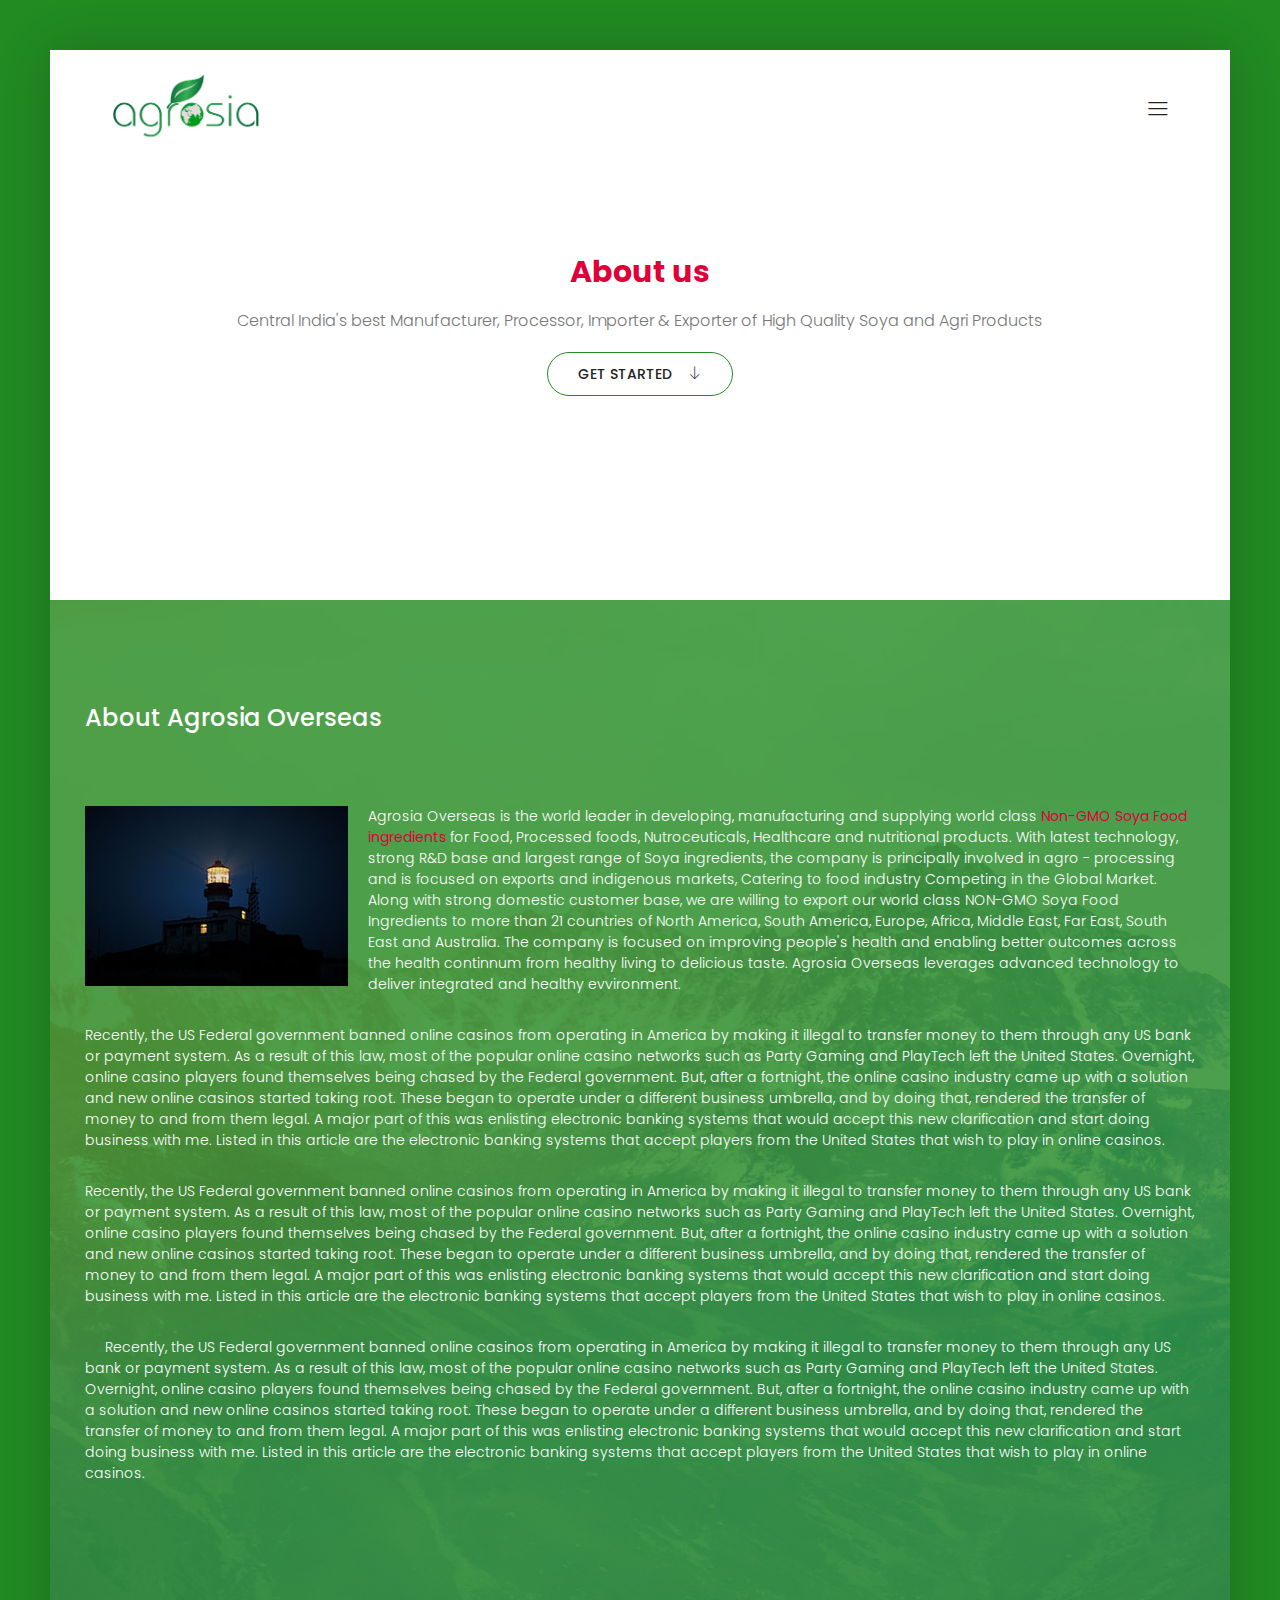
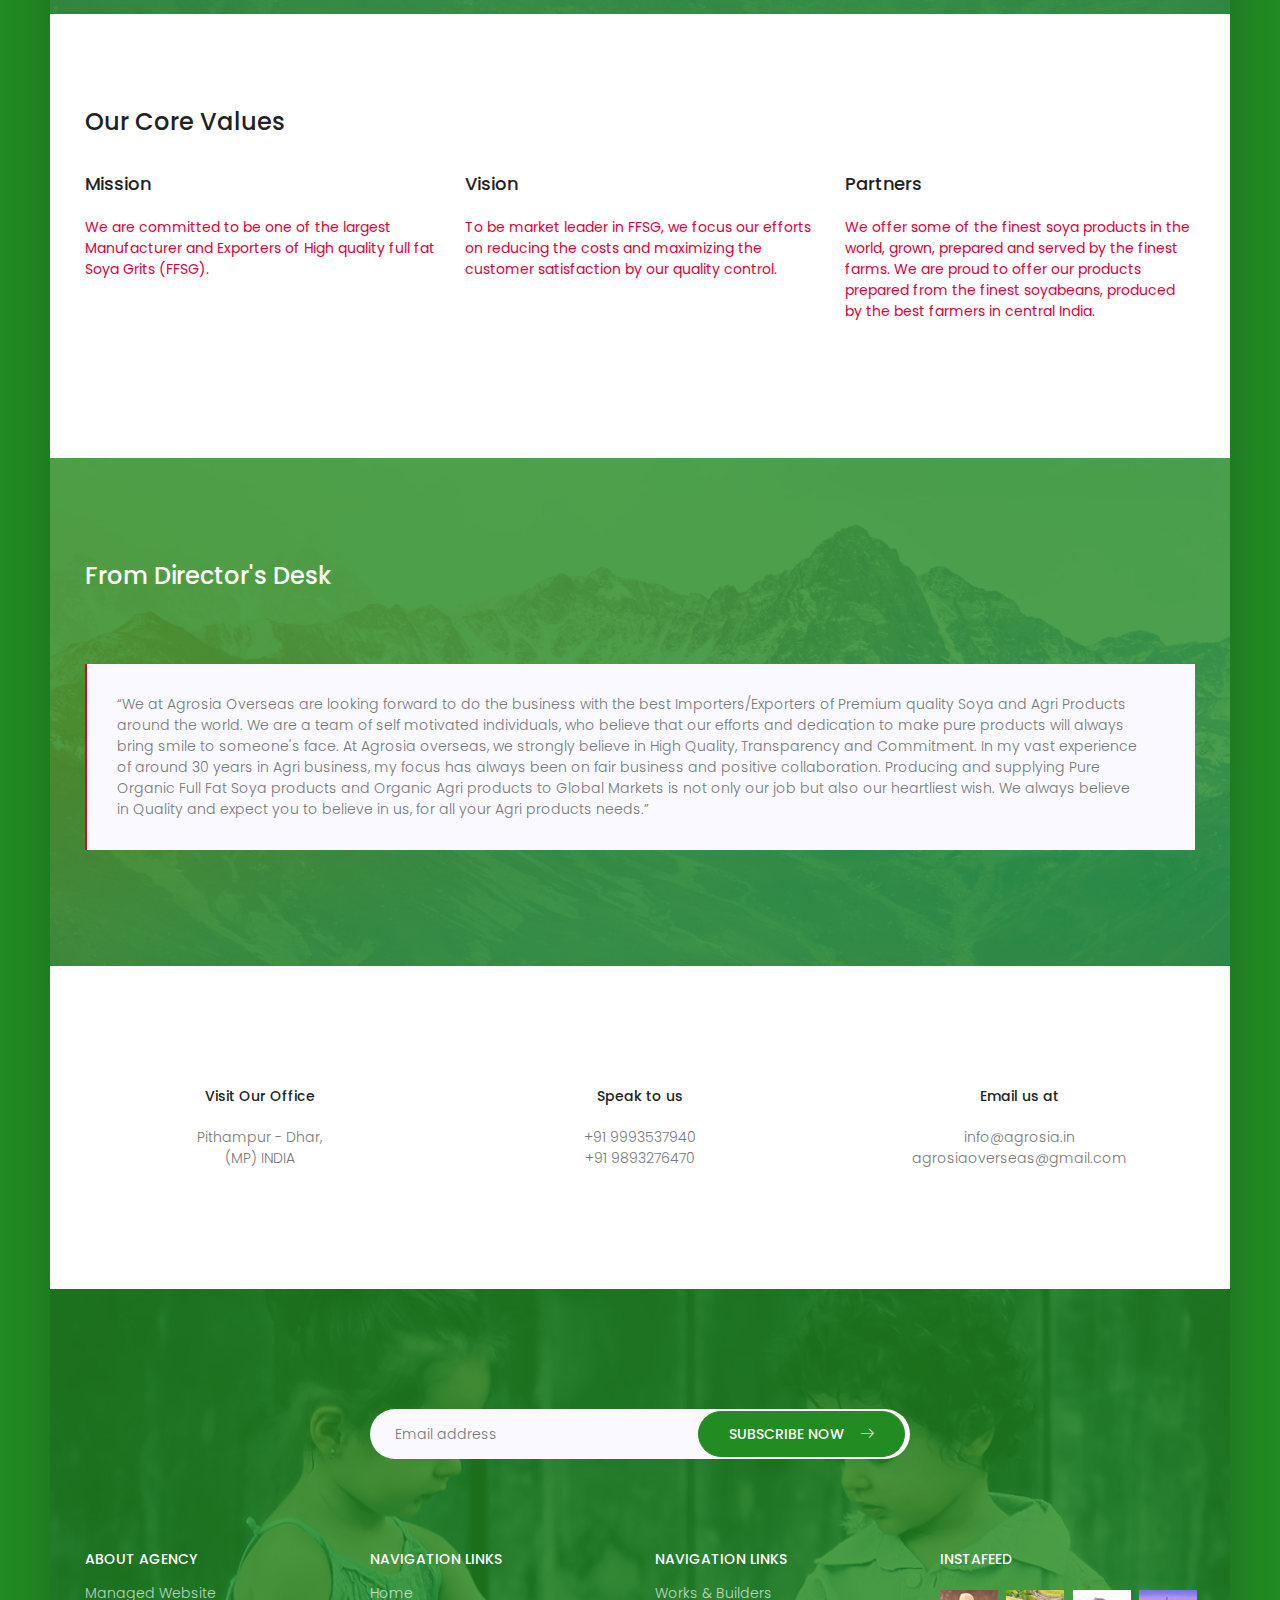
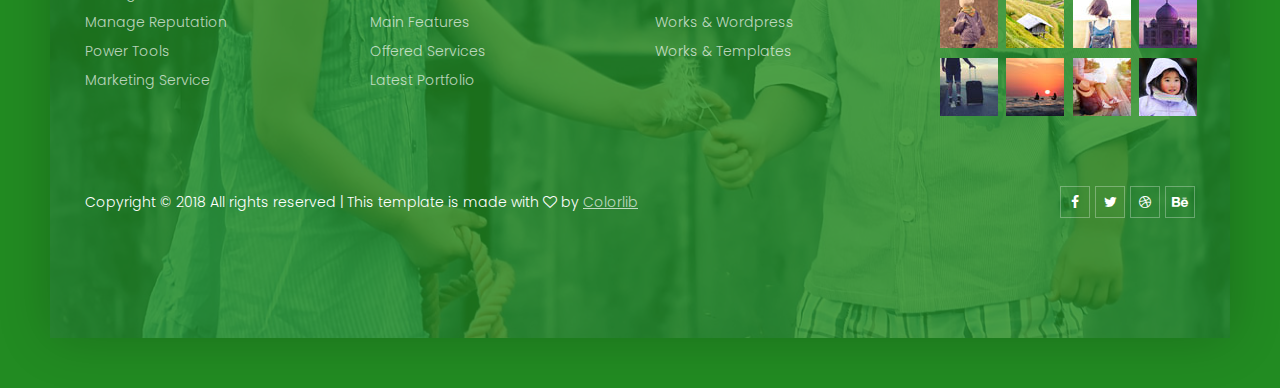
==== about.html @ 0eeaf1f5 "initial change" ====
<!DOCTYPE html>
<html>
<head>
	<!-- Mobile Specific Meta -->
	<meta name="viewport" content="width=device-width, initial-scale=1, shrink-to-fit=no">
	<!-- Favicon-->
	<link rel="shortcut icon" href="img/fav.png">
	<!-- Author Meta -->
	<meta name="author" content="CodePixar">
	<!-- Meta Description -->
	<meta name="description" content="">
	<!-- Meta Keyword -->
	<meta name="keywords" content="">
	<!-- meta character set -->
	<meta charset="UTF-8">
	<!-- Site Title -->
	<title>Agrosia Overseas - Organic Soya Products</title>

	<link href="https://fonts.googleapis.com/css?family=Poppins:100,300,500" rel="stylesheet">
		<!--
		CSS
		============================================= -->
		<link rel="stylesheet" href="css/linearicons.css">
		<link rel="stylesheet" href="css/owl.carousel.css">
		<link rel="stylesheet" href="css/font-awesome.min.css">
		<link rel="stylesheet" href="css/nice-select.css">
		<link rel="stylesheet" href="css/magnific-popup.css">
		<link rel="stylesheet" href="css/bootstrap.css">
		<link rel="stylesheet" href="css/main.css">
	</head>
	<body class="dup-body">
		<div class="dup-body-wrap">
			<!-- Start Header Area -->
			<header class="default-header">
				<div class="header-wrap">
					<div class="header-top d-flex justify-content-between align-items-center">
						<div class="logo">
							<a href="index.html"><img src="img/logo/agrosia.png" class="logo" alt=""></a>
						</div>
						<div class="main-menubar d-flex align-items-center">
							<nav class="hide">
								<a href="index.html">Home</a>
                                <a href="#">About us</a>
                                <a href="products.html">Our Products</a>
                                <a href="certifications.html">Certifications</a>
								<a href="generic.html">Generic</a>
								<a href="elements.html">Elements</a>
							</nav>
							<div class="menu-bar"><span class="lnr lnr-menu"></span></div>
						</div>
					</div>
				</div>
			</header>
		<!-- End Header Area -->
		<!-- Start Banner Area -->
		<section class="generic-banner relative">
			<div class="container">
				<div class="row height align-items-center justify-content-center">
					<div class="col-lg-10">
						<div class="banner-content text-center">
							<h2><b>About us</b></h2>
							<p>Central India's best Manufacturer, Processor, Importer & Exporter of High Quality Soya and Agri Products </p>
                            <br>
						</div>
                        <div class="banner-content text-center">
                            <a href="#desc" class="primary-btn">Get Started<span class="lnr lnr-arrow-down"></span></a>
                        </div>
                    </div>
				</div>
			</div>
		</section>
		<!-- End Banner Area -->
		
		<!-- About Generic Start -->
		<section class="about-generic-area" id='desc'>
			<div class="overlay overlay-bg"></div>
			<div class="container border-top-generic">
				<h3 class="about-title mb-70 text-white">About Agrosia Overseas</h3>
				<div class="row">
					<div class="col-md-12">
						<div class="img-text">
							<img src="img/a.jpg" alt="" class="img-fluid float-left mr-20 mb-20">
							<p class="text-white">Agrosia Overseas is the world leader in developing, manufacturing and supplying world class <b>Non-GMO Soya Food ingredients</b> for Food, Processed foods, Nutroceuticals, Healthcare and nutritional products. With latest technology, strong R&D base and largest range of Soya ingredients, the company is principally involved in agro - processing and is focused on exports and indigenous markets, Catering to food industry Competing in the Global Market. Along with strong domestic customer base, we are willing to export our world class NON-GMO Soya Food Ingredients to more than 21 countries of North America, South America, Europe, Africa, Middle East, Far East, South East and Australia. The company is focused on improving people's health and enabling better outcomes across the health continnum from healthy living to delicious taste. Agrosia Overseas leverages advanced technology to deliver integrated and healthy evvironment.</p>
						</div>
					</div>
					<div class="col-lg-12">
						<p class="text-white">Recently, the US Federal government banned online casinos from operating in America by making it illegal to transfer money to them through any US bank or payment system. As a result of this law, most of the popular online casino networks such as Party Gaming and PlayTech left the United States. Overnight, online casino players found themselves being chased by the Federal government. But, after a fortnight, the online casino industry came up with a solution and new online casinos started taking root. These began to operate under a different business umbrella, and by doing that, rendered the transfer of money to and from them legal. A major part of this was enlisting electronic banking systems that would accept this new clarification and start doing business with me. Listed in this article are the electronic banking systems that accept players from the United States that wish to play in online casinos.</p>
					</div>
					<div class="col-lg-12">
						<p class="text-white">Recently, the US Federal government banned online casinos from operating in America by making it illegal to transfer money to them through any US bank or payment system. As a result of this law, most of the popular online casino networks such as Party Gaming and PlayTech left the United States. Overnight, online casino players found themselves being chased by the Federal government. But, after a fortnight, the online casino industry came up with a solution and new online casinos started taking root. These began to operate under a different business umbrella, and by doing that, rendered the transfer of money to and from them legal. A major part of this was enlisting electronic banking systems that would accept this new clarification and start doing business with me. Listed in this article are the electronic banking systems that accept players from the United States that wish to play in online casinos.</p>
					</div>
					<div class="col-md-12">
						<div class="img-text">
							<img src="img/a2.jpg" alt="" class="img-fluid float-left mr-20 mb-20">
							<p class="text-white">Recently, the US Federal government banned online casinos from operating in America by making it illegal to transfer money to them through any US bank or payment system. As a result of this law, most of the popular online casino networks such as Party Gaming and PlayTech left the United States. Overnight, online casino players found themselves being chased by the Federal government. But, after a fortnight, the online casino industry came up with a solution and new online casinos started taking root. These began to operate under a different business umbrella, and by doing that, rendered the transfer of money to and from them legal. A major part of this was enlisting electronic banking systems that would accept this new clarification and start doing business with me. Listed in this article are the electronic banking systems that accept players from the United States that wish to play in online casinos.</p>
						</div>
					</div>
				</div>
			</div>
		</section>
		<!-- End Generic Start -->
        
        <!-- Start Contact Area -->
		<section class="contact-area">
			<div class="container">
                <h3 class="mb-30">Our Core Values</h3>
				<div class="row">
					<div class="col-lg-4 col-md-6">
						<div class="single-defination">
                            <h4 class="mb-20">Mission</h4>
                            <p><b>We are committed to be one of the largest Manufacturer and Exporters of High quality full fat Soya Grits (FFSG).</b></p>
                        </div>
					</div>
					<div class="col-lg-4 col-md-6">
						<div class="single-defination">
                            <h4 class="mb-20">Vision</h4>
                            <p><b>To be market leader in FFSG, we focus our efforts on reducing the costs and maximizing the customer satisfaction by our quality control.</b></p>
                        </div>
					</div>
					<div class="col-lg-4 col-md-6">
						<div class="single-defination">
                            <h4 class="mb-20">Partners</h4>
                            <p><b>We offer some of the finest soya products in the world, grown, prepared and served by the finest farms. We are proud to offer our products prepared from the finest soyabeans, produced by the best farmers in central India.</b></p>
                        </div>
					</div>
				</div>
			</div>
		</section>
		<!-- End values Area -->
            
        <!-- About quote Start -->
		<section class="about-generic-area" id='desc'>
			<div class="overlay overlay-bg"></div>
			<div class="container border-top-generic">
				<h3 class="about-title mb-70 text-white">From Director's Desk</h3>
				<div class="row">
					<div class="col-md-12">
						<blockquote class="generic-blockquote">
                            “We at Agrosia Overseas are looking forward to do the business with the best Importers/Exporters of Premium quality Soya and Agri Products around the world. We are a team of self motivated individuals, who believe that our efforts and dedication to make pure products will always bring smile to someone's face.
                            At Agrosia overseas, we strongly believe in High Quality, Transparency and Commitment. In my vast experience of around 30 years in Agri business, my focus has always been on fair business and positive collaboration. Producing and supplying Pure Organic Full Fat Soya products and Organic Agri products to Global Markets is not only our job but also our heartliest wish. We always believe in Quality and expect you to believe in us, for all your Agri products needs.”
                        </blockquote>
					</div>
				</div>
			</div>
		</section>
		<!-- End quote Start -->
            
		<!-- Start Contact Area -->
		<section class="contact-area">
			<div class="container">
				<div class="row">
					<div class="col-lg-4 col-md-6">
						<div class="single-address text-center">
							<h6>Visit Our Office</h6>
							<p>Pithampur - Dhar,<br>(MP) INDIA</p>
						</div>
					</div>
					<div class="col-lg-4 col-md-6">
						<div class="single-address text-center">
							<h6>Speak to us</h6>
							<p><a href="tel:+91 9993537940">+91 9993537940</a> <br><a href="tel:+91 9893276470">+91 9893276470</a></p>
						</div>
					</div>
					<div class="col-lg-4 col-md-6">
						<div class="single-address text-center">
							<h6>Email us at</h6>
							<p><a href="mailto:info@agrosia.in">info@agrosia.in</a> <br>
								<a href="mailto:agrosiaoverseas@gmail.com">agrosiaoverseas@gmail.com</a> <br>
						</div>
					</div>
				</div>
			</div>
		</section>
		<!-- End Contact Area -->

		<!-- Start Subscription Area -->

		<!-- End Subscription Area -->

		<!-- Strat Footer Area -->
		<footer class="section-gap footer-widget-area">
			<div class="overlay overlay-bg"></div>
			<div class="container">
				<div class="subscription-area">
					<div class="row justify-content-center">
						<div class="col-lg-6">
							<div id="mc_embed_signup">
								<form target="_blank" novalidate action="https://spondonit.us12.list-manage.com/subscribe/post?u=1462626880ade1ac87bd9c93a&id=92a4423d01" method="get" class="subscription relative">
									<input type="email" name="EMAIL" placeholder="Email address" onfocus="this.placeholder = ''" onblur="this.placeholder = 'Email address'" required>
									<div style="position: absolute; left: -5000px;">
										<input type="text" name="b_36c4fd991d266f23781ded980_aefe40901a" tabindex="-1" value="">
									</div>
									<button class="primary-btn">Subscribe now<span class="lnr lnr-arrow-right"></span></button>
									<div class="info"></div>
								</form>
							</div>
						</div>
					</div>
				</div>
				<div class="row">
					<div class="col-lg-3 col-sm-6">
						<div class="single-footer-widget">
							<h6 class="text-white text-uppercase mb-20">About Agency</h6>
							<ul class="footer-nav">
								<li><a href="#">Managed Website</a></li>
								<li><a href="#">Manage Reputation</a></li>
								<li><a href="#">Power Tools</a></li>
								<li><a href="#">Marketing Service</a></li>
							</ul>
						</div>
					</div>
					<div class="col-lg-3 col-sm-6">
						<div class="single-footer-widget">
							<h6 class="text-white text-uppercase mb-20">Navigation Links</h6>
							<ul class="footer-nav">
								<li><a href="#">Home</a></li>
								<li><a href="#">Main Features</a></li>
								<li><a href="#">Offered Services</a></li>
								<li><a href="#">Latest Portfolio</a></li>
							</ul>
						</div>
					</div>
					<div class="col-lg-3 col-sm-6">
						<div class="single-footer-widget">
							<h6 class="text-white text-uppercase mb-20">Navigation Links</h6>
							<ul class="footer-nav">
								<li><a href="#">Works & Builders</a></li>
								<li><a href="#">Works & Wordpress</a></li>
								<li><a href="#">Works & Templates</a></li>
							</ul>
						</div>
					</div>

					<div class="col-lg-3 col-sm-6">
						<div class="single-footer-widget">
							<h6 class="text-white text-uppercase mb-20">Instafeed</h6>
							<ul class="instafeed d-flex flex-wrap">
								<li><img src="img/i1.jpg" alt=""></li>
								<li><img src="img/i2.jpg" alt=""></li>
								<li><img src="img/i3.jpg" alt=""></li>
								<li><img src="img/i4.jpg" alt=""></li>
								<li><img src="img/i5.jpg" alt=""></li>
								<li><img src="img/i6.jpg" alt=""></li>
								<li><img src="img/i7.jpg" alt=""></li>
								<li><img src="img/i8.jpg" alt=""></li>
							</ul>
						</div>
					</div>
				</div>
				<div class="footer-bottom d-flex justify-content-between align-items-center flex-wrap">
					<p class="footer-text m-0">Copyright &copy; 2018 All rights reserved   |   This template is made with <i class="fa fa-heart-o" aria-hidden="true"></i> by <a href="https://colorlib.com/">Colorlib</a></p>
					<div class="footer-social d-flex align-items-center">
						<a href="#"><i class="fa fa-facebook"></i></a>
						<a href="#"><i class="fa fa-twitter"></i></a>
						<a href="#"><i class="fa fa-dribbble"></i></a>
						<a href="#"><i class="fa fa-behance"></i></a>
					</div>
				</div>
			</div>
		</footer>
		<!-- End Footer Area -->
		</div>

		<script src="js/vendor/jquery-2.2.4.min.js"></script>
		<script src="https://cdnjs.cloudflare.com/ajax/libs/popper.js/1.11.0/umd/popper.min.js" integrity="sha384-b/U6ypiBEHpOf/4+1nzFpr53nxSS+GLCkfwBdFNTxtclqqenISfwAzpKaMNFNmj4" crossorigin="anonymous"></script>
		<script src="js/vendor/bootstrap.min.js"></script>
		<script src="js/jquery.ajaxchimp.min.js"></script>
		<script src="js/owl.carousel.min.js"></script>
		<script src="js/jquery.nice-select.min.js"></script>
		<script src="js/jquery.magnific-popup.min.js"></script>
		<script src="js/main.js"></script>
	</body>
</html>
---- css/linearicons.css ----
@font-face {
	font-family: 'Linearicons-Free';
	src:url('../fonts/Linearicons-Free.eot?w118d');
	src:url('../fonts/Linearicons-Free.eot?#iefixw118d') format('embedded-opentype'),
		url('../fonts/Linearicons-Free.woff2?w118d') format('woff2'),
		url('../fonts/Linearicons-Free.woff?w118d') format('woff'),
		url('../fonts/Linearicons-Free.ttf?w118d') format('truetype'),
		url('../fonts/Linearicons-Free.svg?w118d#Linearicons-Free') format('svg');
	font-weight: normal;
	font-style: normal;
}

.lnr {
	font-family: 'Linearicons-Free';
	speak: none;
	font-style: normal;
	font-weight: normal;
	font-variant: normal;
	text-transform: none;
	line-height: 1;

	/* Better Font Rendering =========== */
	-webkit-font-smoothing: antialiased;
	-moz-osx-font-smoothing: grayscale;
}

.lnr-home:before {
	content: "\e800";
}
.lnr-apartment:before {
	content: "\e801";
}
.lnr-pencil:before {
	content: "\e802";
}
.lnr-magic-wand:before {
	content: "\e803";
}
.lnr-drop:before {
	content: "\e804";
}
.lnr-lighter:before {
	content: "\e805";
}
.lnr-poop:before {
	content: "\e806";
}
.lnr-sun:before {
	content: "\e807";
}
.lnr-moon:before {
	content: "\e808";
}
.lnr-cloud:before {
	content: "\e809";
}
.lnr-cloud-upload:before {
	content: "\e80a";
}
.lnr-cloud-download:before {
	content: "\e80b";
}
.lnr-cloud-sync:before {
	content: "\e80c";
}
.lnr-cloud-check:before {
	content: "\e80d";
}
.lnr-database:before {
	content: "\e80e";
}
.lnr-lock:before {
	content: "\e80f";
}
.lnr-cog:before {
	content: "\e810";
}
.lnr-trash:before {
	content: "\e811";
}
.lnr-dice:before {
	content: "\e812";
}
.lnr-heart:before {
	content: "\e813";
}
.lnr-star:before {
	content: "\e814";
}
.lnr-star-half:before {
	content: "\e815";
}
.lnr-star-empty:before {
	content: "\e816";
}
.lnr-flag:before {
	content: "\e817";
}
.lnr-envelope:before {
	content: "\e818";
}
.lnr-paperclip:before {
	content: "\e819";
}
.lnr-inbox:before {
	content: "\e81a";
}
.lnr-eye:before {
	content: "\e81b";
}
.lnr-printer:before {
	content: "\e81c";
}
.lnr-file-empty:before {
	content: "\e81d";
}
.lnr-file-add:before {
	content: "\e81e";
}
.lnr-enter:before {
	content: "\e81f";
}
.lnr-exit:before {
	content: "\e820";
}
.lnr-graduation-hat:before {
	content: "\e821";
}
.lnr-license:before {
	content: "\e822";
}
.lnr-music-note:before {
	content: "\e823";
}
.lnr-film-play:before {
	content: "\e824";
}
.lnr-camera-video:before {
	content: "\e825";
}
.lnr-camera:before {
	content: "\e826";
}
.lnr-picture:before {
	content: "\e827";
}
.lnr-book:before {
	content: "\e828";
}
.lnr-bookmark:before {
	content: "\e829";
}
.lnr-user:before {
	content: "\e82a";
}
.lnr-users:before {
	content: "\e82b";
}
.lnr-shirt:before {
	content: "\e82c";
}
.lnr-store:before {
	content: "\e82d";
}
.lnr-cart:before {
	content: "\e82e";
}
.lnr-tag:before {
	content: "\e82f";
}
.lnr-phone-handset:before {
	content: "\e830";
}
.lnr-phone:before {
	content: "\e831";
}
.lnr-pushpin:before {
	content: "\e832";
}
.lnr-map-marker:before {
	content: "\e833";
}
.lnr-map:before {
	content: "\e834";
}
.lnr-location:before {
	content: "\e835";
}
.lnr-calendar-full:before {
	content: "\e836";
}
.lnr-keyboard:before {
	content: "\e837";
}
.lnr-spell-check:before {
	content: "\e838";
}
.lnr-screen:before {
	content: "\e839";
}
.lnr-smartphone:before {
	content: "\e83a";
}
.lnr-tablet:before {
	content: "\e83b";
}
.lnr-laptop:before {
	content: "\e83c";
}
.lnr-laptop-phone:before {
	content: "\e83d";
}
.lnr-power-switch:before {
	content: "\e83e";
}
.lnr-bubble:before {
	content: "\e83f";
}
.lnr-heart-pulse:before {
	content: "\e840";
}
.lnr-construction:before {
	content: "\e841";
}
.lnr-pie-chart:before {
	content: "\e842";
}
.lnr-chart-bars:before {
	content: "\e843";
}
.lnr-gift:before {
	content: "\e844";
}
.lnr-diamond:before {
	content: "\e845";
}
.lnr-linearicons:before {
	content: "\e846";
}
.lnr-dinner:before {
	content: "\e847";
}
.lnr-coffee-cup:before {
	content: "\e848";
}
.lnr-leaf:before {
	content: "\e849";
}
.lnr-paw:before {
	content: "\e84a";
}
.lnr-rocket:before {
	content: "\e84b";
}
.lnr-briefcase:before {
	content: "\e84c";
}
.lnr-bus:before {
	content: "\e84d";
}
.lnr-car:before {
	content: "\e84e";
}
.lnr-train:before {
	content: "\e84f";
}
.lnr-bicycle:before {
	content: "\e850";
}
.lnr-wheelchair:before {
	content: "\e851";
}
.lnr-select:before {
	content: "\e852";
}
.lnr-earth:before {
	content: "\e853";
}
.lnr-smile:before {
	content: "\e854";
}
.lnr-sad:before {
	content: "\e855";
}
.lnr-neutral:before {
	content: "\e856";
}
.lnr-mustache:before {
	content: "\e857";
}
.lnr-alarm:before {
	content: "\e858";
}
.lnr-bullhorn:before {
	content: "\e859";
}
.lnr-volume-high:before {
	content: "\e85a";
}
.lnr-volume-medium:before {
	content: "\e85b";
}
.lnr-volume-low:before {
	content: "\e85c";
}
.lnr-volume:before {
	content: "\e85d";
}
.lnr-mic:before {
	content: "\e85e";
}
.lnr-hourglass:before {
	content: "\e85f";
}
.lnr-undo:before {
	content: "\e860";
}
.lnr-redo:before {
	content: "\e861";
}
.lnr-sync:before {
	content: "\e862";
}
.lnr-history:before {
	content: "\e863";
}
.lnr-clock:before {
	content: "\e864";
}
.lnr-download:before {
	content: "\e865";
}
.lnr-upload:before {
	content: "\e866";
}
.lnr-enter-down:before {
	content: "\e867";
}
.lnr-exit-up:before {
	content: "\e868";
}
.lnr-bug:before {
	content: "\e869";
}
.lnr-code:before {
	content: "\e86a";
}
.lnr-link:before {
	content: "\e86b";
}
.lnr-unlink:before {
	content: "\e86c";
}
.lnr-thumbs-up:before {
	content: "\e86d";
}
.lnr-thumbs-down:before {
	content: "\e86e";
}
.lnr-magnifier:before {
	content: "\e86f";
}
.lnr-cross:before {
	content: "\e870";
}
.lnr-menu:before {
	content: "\e871";
}
.lnr-list:before {
	content: "\e872";
}
.lnr-chevron-up:before {
	content: "\e873";
}
.lnr-chevron-down:before {
	content: "\e874";
}
.lnr-chevron-left:before {
	content: "\e875";
}
.lnr-chevron-right:before {
	content: "\e876";
}
.lnr-arrow-up:before {
	content: "\e877";
}
.lnr-arrow-down:before {
	content: "\e878";
}
.lnr-arrow-left:before {
	content: "\e879";
}
.lnr-arrow-right:before {
	content: "\e87a";
}
.lnr-move:before {
	content: "\e87b";
}
.lnr-warning:before {
	content: "\e87c";
}
.lnr-question-circle:before {
	content: "\e87d";
}
.lnr-menu-circle:before {
	content: "\e87e";
}
.lnr-checkmark-circle:before {
	content: "\e87f";
}
.lnr-cross-circle:before {
	content: "\e880";
}
.lnr-plus-circle:before {
	content: "\e881";
}
.lnr-circle-minus:before {
	content: "\e882";
}
.lnr-arrow-up-circle:before {
	content: "\e883";
}
.lnr-arrow-down-circle:before {
	content: "\e884";
}
.lnr-arrow-left-circle:before {
	content: "\e885";
}
.lnr-arrow-right-circle:before {
	content: "\e886";
}
.lnr-chevron-up-circle:before {
	content: "\e887";
}
.lnr-chevron-down-circle:before {
	content: "\e888";
}
.lnr-chevron-left-circle:before {
	content: "\e889";
}
.lnr-chevron-right-circle:before {
	content: "\e88a";
}
.lnr-crop:before {
	content: "\e88b";
}
.lnr-frame-expand:before {
	content: "\e88c";
}
.lnr-frame-contract:before {
	content: "\e88d";
}
.lnr-layers:before {
	content: "\e88e";
}
.lnr-funnel:before {
	content: "\e88f";
}
.lnr-text-format:before {
	content: "\e890";
}
.lnr-text-format-remove:before {
	content: "\e891";
}
.lnr-text-size:before {
	content: "\e892";
}
.lnr-bold:before {
	content: "\e893";
}
.lnr-italic:before {
	content: "\e894";
}
.lnr-underline:before {
	content: "\e895";
}
.lnr-strikethrough:before {
	content: "\e896";
}
.lnr-highlight:before {
	content: "\e897";
}
.lnr-text-align-left:before {
	content: "\e898";
}
.lnr-text-align-center:before {
	content: "\e899";
}
.lnr-text-align-right:before {
	content: "\e89a";
}
.lnr-text-align-justify:before {
	content: "\e89b";
}
.lnr-line-spacing:before {
	content: "\e89c";
}
.lnr-indent-increase:before {
	content: "\e89d";
}
.lnr-indent-decrease:before {
	content: "\e89e";
}
.lnr-pilcrow:before {
	content: "\e89f";
}
.lnr-direction-ltr:before {
	content: "\e8a0";
}
.lnr-direction-rtl:before {
	content: "\e8a1";
}
.lnr-page-break:before {
	content: "\e8a2";
}
.lnr-sort-alpha-asc:before {
	content: "\e8a3";
}
.lnr-sort-amount-asc:before {
	content: "\e8a4";
}
.lnr-hand:before {
	content: "\e8a5";
}
.lnr-pointer-up:before {
	content: "\e8a6";
}
.lnr-pointer-right:before {
	content: "\e8a7";
}
.lnr-pointer-down:before {
	content: "\e8a8";
}
.lnr-pointer-left:before {
	content: "\e8a9";
}
---- css/nice-select.css ----
.nice-select {
  -webkit-tap-highlight-color: transparent;
  background-color: #fff;
  border-radius: 5px;
  border: solid 1px #e8e8e8;
  box-sizing: border-box;
  clear: both;
  cursor: pointer;
  display: block;
  float: left;
  font-family: inherit;
  font-size: 14px;
  font-weight: normal;
  height: 42px;
  line-height: 40px;
  outline: none;
  padding-left: 18px;
  padding-right: 30px;
  position: relative;
  text-align: left !important;
  -webkit-transition: all 0.2s ease-in-out;
  transition: all 0.2s ease-in-out;
  -webkit-user-select: none;
     -moz-user-select: none;
      -ms-user-select: none;
          user-select: none;
  white-space: nowrap;
  width: auto; }
  .nice-select:hover {
    border-color: #dbdbdb; }
  .nice-select:active, .nice-select.open, .nice-select:focus {
    border-color: #999; }
  .nice-select:after {
    border-bottom: 2px solid #999;
    border-right: 2px solid #999;
    content: '';
    display: block;
    height: 5px;
    margin-top: -4px;
    pointer-events: none;
    position: absolute;
    right: 12px;
    top: 50%;
    -webkit-transform-origin: 66% 66%;
        -ms-transform-origin: 66% 66%;
            transform-origin: 66% 66%;
    -webkit-transform: rotate(45deg);
        -ms-transform: rotate(45deg);
            transform: rotate(45deg);
    -webkit-transition: all 0.15s ease-in-out;
    transition: all 0.15s ease-in-out;
    width: 5px; }
  .nice-select.open:after {
    -webkit-transform: rotate(-135deg);
        -ms-transform: rotate(-135deg);
            transform: rotate(-135deg); }
  .nice-select.open .list {
    opacity: 1;
    pointer-events: auto;
    -webkit-transform: scale(1) translateY(0);
        -ms-transform: scale(1) translateY(0);
            transform: scale(1) translateY(0); }
  .nice-select.disabled {
    border-color: #ededed;
    color: #999;
    pointer-events: none; }
    .nice-select.disabled:after {
      border-color: #cccccc; }
  .nice-select.wide {
    width: 100%; }
    .nice-select.wide .list {
      left: 0 !important;
      right: 0 !important; }
  .nice-select.right {
    float: right; }
    .nice-select.right .list {
      left: auto;
      right: 0; }
  .nice-select.small {
    font-size: 12px;
    height: 36px;
    line-height: 34px; }
    .nice-select.small:after {
      height: 4px;
      width: 4px; }
    .nice-select.small .option {
      line-height: 34px;
      min-height: 34px; }
  .nice-select .list {
    background-color: #fff;
    border-radius: 5px;
    box-shadow: 0 0 0 1px rgba(68, 68, 68, 0.11);
    box-sizing: border-box;
    margin-top: 4px;
    opacity: 0;
    overflow: hidden;
    padding: 0;
    pointer-events: none;
    position: absolute;
    top: 100%;
    left: 0;
    -webkit-transform-origin: 50% 0;
        -ms-transform-origin: 50% 0;
            transform-origin: 50% 0;
    -webkit-transform: scale(0.75) translateY(-21px);
        -ms-transform: scale(0.75) translateY(-21px);
            transform: scale(0.75) translateY(-21px);
    -webkit-transition: all 0.2s cubic-bezier(0.5, 0, 0, 1.25), opacity 0.15s ease-out;
    transition: all 0.2s cubic-bezier(0.5, 0, 0, 1.25), opacity 0.15s ease-out;
    z-index: 9; }
    .nice-select .list:hover .option:not(:hover) {
      background-color: transparent !important; }
  .nice-select .option {
    cursor: pointer;
    font-weight: 400;
    line-height: 40px;
    list-style: none;
    min-height: 40px;
    outline: none;
    padding-left: 18px;
    padding-right: 29px;
    text-align: left;
    -webkit-transition: all 0.2s;
    transition: all 0.2s; }
    .nice-select .option:hover, .nice-select .option.focus, .nice-select .option.selected.focus {
      background-color: #f6f6f6; }
    .nice-select .option.selected {
      font-weight: bold; }
    .nice-select .option.disabled {
      background-color: transparent;
      color: #999;
      cursor: default; }

.no-csspointerevents .nice-select .list {
  display: none; }

.no-csspointerevents .nice-select.open .list {
  display: block; }
---- css/main.css ----
/*--------------------------- Color variations ----------------------*/


/* Medium Layout: 1280px */


/* Tablet Layout: 768px */


/* Mobile Layout: 320px */


/* Wide Mobile Layout: 480px */


/* =================================== */


/*  Basic Style 
/* =================================== */

::-moz-selection {
    /* Code for Firefox */
    background-color: forestgreen;
    color: #fff;
}

::selection {
    background-color: forestgreen;
    color: #fff;
}

::-webkit-input-placeholder {
    /* WebKit, Blink, Edge */
    color: #777777;
    font-weight: 300;
}

:-moz-placeholder {
    /* Mozilla Firefox 4 to 18 */
    color: #777777;
    opacity: 1;
    font-weight: 300;
}

::-moz-placeholder {
    /* Mozilla Firefox 19+ */
    color: #777777;
    opacity: 1;
    font-weight: 300;
}

:-ms-input-placeholder {
    /* Internet Explorer 10-11 */
    color: #777777;
    font-weight: 300;
}

::-ms-input-placeholder {
    /* Microsoft Edge */
    color: #777777;
    font-weight: 300;
}

html {
    scroll-behavior: smooth;
}

body {
    color: #777777;
    font-family: "Poppins", sans-serif;
    font-size: 14px;
    font-weight: 300;
    line-height: 1.5em;
    position: relative;
}

ol,
ul {
    margin: 0;
    padding: 0;
    list-style: none;
}

select {
    display: block;
}

figure {
    margin: 0;
}

a {
    -webkit-transition: all 0.3s ease 0s;
    -moz-transition: all 0.3s ease 0s;
    -o-transition: all 0.3s ease 0s;
    transition: all 0.3s ease 0s;
}

iframe {
    border: 0;
}

a,
a:focus,
a:hover {
    text-decoration: none;
    outline: 0;
    color: #777777;
}

.btn.active.focus,
.btn.active:focus,
.btn.focus,
.btn.focus:active,
.btn:active:focus,
.btn:focus {
    text-decoration: none;
    outline: 0;
}

.card-panel {
    margin: 0;
    padding: 60px;
}


/**
 *  Typography
 *
 **/

.btn i,
.btn-large i,
.btn-floating i,
.btn-large i,
.btn-flat i {
    font-size: 1em;
    line-height: inherit;
}

.gray-bg {
    background: #f9f9ff;
}

h1,
h2,
h3,
h4,
h5,
h6 {
    font-family: "Poppins", sans-serif;
    color: #222222;
    line-height: 1.5em;
    margin-bottom: 0;
    margin-top: 0;
    font-weight: 500;
}

.h1,
.h2,
.h3,
.h4,
.h5,
.h6 {
    margin-bottom: 0;
    margin-top: 0;
    font-family: "Poppins", sans-serif;
    font-weight: 600;
    color: #222222;
}

h1,
.h1 {
    font-size: 36px;
}

h2,
.h2 {
    font-size: 30px;
}

h3,
.h3 {
    font-size: 24px;
}

h4,
.h4 {
    font-size: 18px;
}

h5,
.h5 {
    font-size: 16px;
}

h6,
.h6 {
    font-size: 14px;
    color: #222222;
}

td,
th {
    border-radius: 0px;
}


/**
 * For modern browsers
 * 1. The space content is one way to avoid an Opera bug when the
 *    contenteditable attribute is included anywhere else in the document.
 *    Otherwise it causes space to appear at the top and bottom of elements
 *    that are clearfixed.
 * 2. The use of `table` rather than `block` is only necessary if using
 *    `:before` to contain the top-margins of child elements.
 */

.clear::before,
.clear::after {
    content: " ";
    display: table;
}

.clear::after {
    clear: both;
}

.fz-11 {
    font-size: 11px;
}

.fz-12 {
    font-size: 12px;
}

.fz-13 {
    font-size: 13px;
}

.fz-14 {
    font-size: 14px;
}

.fz-15 {
    font-size: 15px;
}

.fz-16 {
    font-size: 16px;
}

.fz-18 {
    font-size: 18px;
}

.fz-30 {
    font-size: 30px;
}

.fz-48 {
    font-size: 48px !important;
}

.fw100 {
    font-weight: 100;
}

.fw300 {
    font-weight: 300;
}

.fw400 {
    font-weight: 400 !important;
}

.fw500 {
    font-weight: 500;
}

.f700 {
    font-weight: 700;
}

.fsi {
    font-style: italic;
}

.mt-10 {
    margin-top: 10px;
}

.mt-15 {
    margin-top: 15px;
}

.mt-20 {
    margin-top: 20px;
}

.mt-25 {
    margin-top: 25px;
}

.mt-30 {
    margin-top: 30px;
}

.mt-35 {
    margin-top: 35px;
}

.mt-40 {
    margin-top: 40px;
}

.mt-50 {
    margin-top: 50px;
}

.mt-60 {
    margin-top: 60px;
}

.mt-70 {
    margin-top: 70px;
}

.mt-80 {
    margin-top: 80px;
}

.mt-100 {
    margin-top: 100px;
}

.mt-120 {
    margin-top: 120px;
}

.mt-150 {
    margin-top: 150px;
}

.ml-0 {
    margin-left: 0 !important;
}

.ml-5 {
    margin-left: 5px !important;
}

.ml-10 {
    margin-left: 10px;
}

.ml-15 {
    margin-left: 15px;
}

.ml-20 {
    margin-left: 20px;
}

.ml-30 {
    margin-left: 30px;
}

.ml-50 {
    margin-left: 50px;
}

.mr-0 {
    margin-right: 0 !important;
}

.mr-5 {
    margin-right: 5px !important;
}

.mr-15 {
    margin-right: 15px;
}

.mr-10 {
    margin-right: 10px;
}

.mr-20 {
    margin-right: 20px;
}

.mr-30 {
    margin-right: 30px;
}

.mr-50 {
    margin-right: 50px;
}

.mb-0 {
    margin-bottom: 0px;
}

.mb-0-i {
    margin-bottom: 0px !important;
}

.mb-5 {
    margin-bottom: 5px;
}

.mb-10 {
    margin-bottom: 10px;
}

.mb-15 {
    margin-bottom: 15px;
}

.mb-20 {
    margin-bottom: 20px;
}

.mb-25 {
    margin-bottom: 25px;
}

.mb-30 {
    margin-bottom: 30px;
}

.mb-40 {
    margin-bottom: 40px;
}

.mb-50 {
    margin-bottom: 50px;
}

.mb-60 {
    margin-bottom: 60px;
}

.mb-70 {
    margin-bottom: 70px;
}

.mb-80 {
    margin-bottom: 80px;
}

.mb-90 {
    margin-bottom: 90px;
}

.mb-100 {
    margin-bottom: 100px;
}

.pt-0 {
    padding-top: 0px;
}

.pt-10 {
    padding-top: 10px;
}

.pt-15 {
    padding-top: 15px;
}

.pt-20 {
    padding-top: 20px;
}

.pt-25 {
    padding-top: 25px;
}

.pt-30 {
    padding-top: 30px;
}

.pt-40 {
    padding-top: 40px;
}

.pt-50 {
    padding-top: 50px;
}

.pt-60 {
    padding-top: 60px;
}

.pt-70 {
    padding-top: 70px;
}

.pt-80 {
    padding-top: 80px;
}

.pt-90 {
    padding-top: 90px;
}

.pt-100 {
    padding-top: 100px;
}

.pt-150 {
    padding-top: 150px;
}

.pb-0 {
    padding-bottom: 0px;
}

.pb-10 {
    padding-bottom: 10px;
}

.pb-15 {
    padding-bottom: 15px;
}

.pb-20 {
    padding-bottom: 20px;
}

.pb-25 {
    padding-bottom: 25px;
}

.pb-30 {
    padding-bottom: 30px;
}

.pb-40 {
    padding-bottom: 40px;
}

.pb-50 {
    padding-bottom: 50px;
}

.pb-60 {
    padding-bottom: 60px;
}

.pb-70 {
    padding-bottom: 70px;
}

.pb-80 {
    padding-bottom: 80px;
}

.pb-90 {
    padding-bottom: 90px;
}

.pb-100 {
    padding-bottom: 100px;
}

.pb-150 {
    padding-bottom: 150px;
}

.pr-30 {
    padding-right: 30px;
}

.pl-30 {
    padding-left: 30px;
}

.p-40 {
    padding: 40px;
}

.float-left {
    float: left;
}

.float-right {
    float: right;
}

.text-italic {
    font-style: italic;
}

.text-white {
    color: #fff;
}

.transition {
    -webkit-transition: all 0.3s ease 0s;
    -moz-transition: all 0.3s ease 0s;
    -o-transition: all 0.3s ease 0s;
    transition: all 0.3s ease 0s;
}

.section-full {
    padding: 100px 0;
}

.section-half {
    padding: 75px 0;
}

.flex {
    display: -webkit-box;
    display: -webkit-flex;
    display: -moz-flex;
    display: -ms-flexbox;
    display: flex;
}

.inline-flex {
    display: -webkit-inline-box;
    display: -webkit-inline-flex;
    display: -moz-inline-flex;
    display: -ms-inline-flexbox;
    display: inline-flex;
}

.flex-grow {
    -webkit-box-flex: 1;
    -webkit-flex-grow: 1;
    -moz-flex-grow: 1;
    -ms-flex-positive: 1;
    flex-grow: 1;
}

.flex-wrap {
    -webkit-flex-wrap: wrap;
    -moz-flex-wrap: wrap;
    -ms-flex-wrap: wrap;
    flex-wrap: wrap;
}

.flex-left {
    -webkit-box-pack: start;
    -ms-flex-pack: start;
    -webkit-justify-content: flex-start;
    -moz-justify-content: flex-start;
    justify-content: flex-start;
}

.flex-middle {
    -webkit-box-align: center;
    -ms-flex-align: center;
    -webkit-align-items: center;
    -moz-align-items: center;
    align-items: center;
}

.flex-right {
    -webkit-box-pack: end;
    -ms-flex-pack: end;
    -webkit-justify-content: flex-end;
    -moz-justify-content: flex-end;
    justify-content: flex-end;
}

.flex-top {
    -webkit-align-self: flex-start;
    -moz-align-self: flex-start;
    -ms-flex-item-align: start;
    align-self: flex-start;
}

.flex-center {
    -webkit-box-pack: center;
    -ms-flex-pack: center;
    -webkit-justify-content: center;
    -moz-justify-content: center;
    justify-content: center;
}

.flex-bottom {
    -webkit-align-self: flex-end;
    -moz-align-self: flex-end;
    -ms-flex-item-align: end;
    align-self: flex-end;
}

.space-between {
    -webkit-box-pack: justify;
    -ms-flex-pack: justify;
    -webkit-justify-content: space-between;
    -moz-justify-content: space-between;
    justify-content: space-between;
}

.space-around {
    -ms-flex-pack: distribute;
    -webkit-justify-content: space-around;
    -moz-justify-content: space-around;
    justify-content: space-around;
}

.flex-column {
    -webkit-box-direction: normal;
    -webkit-box-orient: vertical;
    -webkit-flex-direction: column;
    -moz-flex-direction: column;
    -ms-flex-direction: column;
    flex-direction: column;
}

.flex-cell {
    display: -webkit-box;
    display: -webkit-flex;
    display: -moz-flex;
    display: -ms-flexbox;
    display: flex;
    -webkit-box-flex: 1;
    -webkit-flex-grow: 1;
    -moz-flex-grow: 1;
    -ms-flex-positive: 1;
    flex-grow: 1;
}

.display-table {
    display: table;
}

.light {
    color: #fff;
}

.dark {
    color: #000;
}


/* .green-font {
    color: forestgreen;
}

.green {
    background-color: forestgreen;
} */

.relative {
    position: relative;
}

.overflow-hidden {
    overflow: hidden;
}

.overlay {
    position: absolute;
    left: 0;
    right: 0;
    top: 0;
    bottom: 0;
}

.container.fullwidth {
    width: 100%;
}

.container.no-padding {
    padding-left: 0;
    padding-right: 0;
}

.no-padding {
    padding: 0;
}

.section-bg {
    background: #f9fafc;
}

@media (max-width: 767px) {
    .no-flex-xs {
        display: block !important;
    }
}

.row.no-margin {
    margin-left: 0;
    margin-right: 0;
}

.sample-text-area {
    background: #fff;
    padding: 100px 0 70px 0;
}

.text-heading {
    margin-bottom: 30px;
    font-size: 24px;
}

b,
i,
sup,
sub,
u,
del {
    color: #df003a;
}

h1 {
    font-size: 36px;
}

h2 {
    font-size: 30px;
}

h3 {
    font-size: 24px;
}

h4 {
    font-size: 18px;
}

h5 {
    font-size: 16px;
}

h6 {
    font-size: 14px;
}

h1,
h2,
h3,
h4,
h5,
h6 {
    line-height: 1.5em;
}

.typography h1,
.typography h2,
.typography h3,
.typography h4,
.typography h5,
.typography h6 {
    color: #777777;
}

.button-area {
    background: #fff;
}

.button-area .border-top-generic {
    padding: 70px 15px;
    border-top: 1px dotted #eee;
}

.button-group-area .genric-btn {
    margin-right: 10px;
    margin-top: 10px;
}

.button-group-area .genric-btn:last-child {
    margin-right: 0;
}

.genric-btn {
    display: inline-block;
    outline: none;
    line-height: 40px;
    padding: 0 30px;
    font-size: 1em;
    text-align: center;
    text-decoration: none;
    font-weight: 500;
    cursor: pointer;
    -webkit-transition: all 0.3s ease 0s;
    -moz-transition: all 0.3s ease 0s;
    -o-transition: all 0.3s ease 0s;
    transition: all 0.3s ease 0s;
}

.genric-btn:focus {
    outline: none;
}

.genric-btn.e-large {
    padding: 0 40px;
    line-height: 50px;
}

.genric-btn.large {
    line-height: 45px;
}

.genric-btn.medium {
    line-height: 30px;
}

.genric-btn.small {
    line-height: 25px;
}

.genric-btn.radius {
    border-radius: 3px;
}

.genric-btn.circle {
    border-radius: 20px;
}

.genric-btn.arrow {
    display: -webkit-inline-box;
    display: -ms-inline-flexbox;
    display: inline-flex;
    -webkit-box-align: center;
    -ms-flex-align: center;
    align-items: center;
}

.genric-btn.arrow span {
    margin-left: 10px;
}

.genric-btn.default {
    color: #222222;
    background: #f9f9ff;
    border: 1px solid transparent;
}

.genric-btn.default:hover {
    border: 1px solid #f9f9ff;
    background: #fff;
}

.genric-btn.default-border {
    border: 1px solid #f9f9ff;
    background: #fff;
}

.genric-btn.default-border:hover {
    color: #222222;
    background: #f9f9ff;
    border: 1px solid transparent;
}

.genric-btn.primary {
    color: #fff;
    background: #df003a;
    border: 1px solid transparent;
}

.genric-btn.primary:hover {
    color: #df003a;
    border: 1px solid #df003a;
    background: #fff;
}

.genric-btn.primary-border {
    color: #df003a;
    border: 1px solid #df003a;
    background: #fff;
}

.genric-btn.primary-border:hover {
    color: #fff;
    background: #df003a;
    border: 1px solid transparent;
}

.genric-btn.success {
    color: #fff;
    background: #73d61c;
    border: 1px solid transparent;
}

.genric-btn.success:hover {
    color: #73d61c;
    border: 1px solid #73d61c;
    background: #fff;
}

.genric-btn.success-border {
    color: #73d61c;
    border: 1px solid #73d61c;
    background: #fff;
}

.genric-btn.success-border:hover {
    color: #fff;
    background: #73d61c;
    border: 1px solid transparent;
}

.genric-btn.info {
    color: #fff;
    background: #38a4ff;
    border: 1px solid transparent;
}

.genric-btn.info:hover {
    color: #38a4ff;
    border: 1px solid #38a4ff;
    background: #fff;
}

.genric-btn.info-border {
    color: #38a4ff;
    border: 1px solid #38a4ff;
    background: #fff;
}

.genric-btn.info-border:hover {
    color: #fff;
    background: #38a4ff;
    border: 1px solid transparent;
}

.genric-btn.warning {
    color: #fff;
    background: #f4e700;
    border: 1px solid transparent;
}

.genric-btn.warning:hover {
    color: #f4e700;
    border: 1px solid #f4e700;
    background: #fff;
}

.genric-btn.warning-border {
    color: #f4e700;
    border: 1px solid #f4e700;
    background: #fff;
}

.genric-btn.warning-border:hover {
    color: #fff;
    background: #f4e700;
    border: 1px solid transparent;
}

.genric-btn.danger {
    color: #fff;
    background: #f44a40;
    border: 1px solid transparent;
}

.genric-btn.danger:hover {
    color: #f44a40;
    border: 1px solid #f44a40;
    background: #fff;
}

.genric-btn.danger-border {
    color: #f44a40;
    border: 1px solid #f44a40;
    background: #fff;
}

.genric-btn.danger-border:hover {
    color: #fff;
    background: #f44a40;
    border: 1px solid transparent;
}

.genric-btn.link {
    color: #222222;
    background: #f9f9ff;
    text-decoration: underline;
    border: 1px solid transparent;
}

.genric-btn.link:hover {
    color: #222222;
    border: 1px solid #f9f9ff;
    background: #fff;
}

.genric-btn.link-border {
    color: #222222;
    border: 1px solid #f9f9ff;
    background: #fff;
    text-decoration: underline;
}

.genric-btn.link-border:hover {
    color: #222222;
    background: #f9f9ff;
    border: 1px solid transparent;
}

.genric-btn.disable {
    color: #222222, 0.3;
    background: #f9f9ff;
    border: 1px solid transparent;
    cursor: not-allowed;
}

.generic-blockquote {
    padding: 30px 50px 30px 30px;
    background: #f9f9ff;
    border-left: 2px solid #df003a;
}

@media (max-width: 767px) {
    .progress-table-wrap {
        overflow-x: scroll;
    }
}

.progress-table {
    background: #f9f9ff;
    padding: 15px 0px 30px 0px;
    min-width: 800px;
}

.progress-table .serial {
    width: 11.83%;
    padding-left: 30px;
}

.progress-table .country {
    width: 28.07%;
}

.progress-table .visit {
    width: 19.74%;
}

.progress-table .percentage {
    width: 40.36%;
    padding-right: 50px;
}

.progress-table .table-head {
    display: flex;
}

.progress-table .table-head .serial,
.progress-table .table-head .country,
.progress-table .table-head .visit,
.progress-table .table-head .percentage {
    color: #222222;
    line-height: 40px;
    text-transform: uppercase;
    font-weight: 500;
}

.progress-table .table-row {
    padding: 15px 0;
    border-top: 1px solid #edf3fd;
    display: flex;
}

.progress-table .table-row .serial,
.progress-table .table-row .country,
.progress-table .table-row .visit,
.progress-table .table-row .percentage {
    display: flex;
    align-items: center;
}

.progress-table .table-row .country img {
    margin-right: 15px;
}

.progress-table .table-row .percentage .progress {
    width: 80%;
    border-radius: 0px;
    background: transparent;
}

.progress-table .table-row .percentage .progress .progress-bar {
    height: 5px;
    line-height: 5px;
}

.progress-table .table-row .percentage .progress .progress-bar.color-1 {
    background-color: #6382e6;
}

.progress-table .table-row .percentage .progress .progress-bar.color-2 {
    background-color: #e66686;
}

.progress-table .table-row .percentage .progress .progress-bar.color-3 {
    background-color: #f09359;
}

.progress-table .table-row .percentage .progress .progress-bar.color-4 {
    background-color: #73fbaf;
}

.progress-table .table-row .percentage .progress .progress-bar.color-5 {
    background-color: #73fbaf;
}

.progress-table .table-row .percentage .progress .progress-bar.color-6 {
    background-color: #6382e6;
}

.progress-table .table-row .percentage .progress .progress-bar.color-7 {
    background-color: #a367e7;
}

.progress-table .table-row .percentage .progress .progress-bar.color-8 {
    background-color: #e66686;
}

.single-gallery-image {
    margin-top: 30px;
    background-repeat: no-repeat !important;
    background-position: center center !important;
    background-size: cover !important;
    height: 200px;
}

.list-style {
    width: 14px;
    height: 14px;
}

.unordered-list li {
    position: relative;
    padding-left: 30px;
    line-height: 1.82em !important;
}

.unordered-list li:before {
    content: "";
    position: absolute;
    width: 14px;
    height: 14px;
    border: 3px solid #df003a;
    background: #fff;
    top: 4px;
    left: 0;
    border-radius: 50%;
}

.ordered-list {
    margin-left: 30px;
}

.ordered-list li {
    list-style-type: decimal-leading-zero;
    color: #df003a;
    font-weight: 500;
    line-height: 1.82em !important;
}

.ordered-list li span {
    font-weight: 300;
    color: #777777;
}

.ordered-list-alpha li {
    margin-left: 30px;
    list-style-type: lower-alpha;
    color: #df003a;
    font-weight: 500;
    line-height: 1.82em !important;
}

.ordered-list-alpha li span {
    font-weight: 300;
    color: #777777;
}

.ordered-list-roman li {
    margin-left: 30px;
    list-style-type: lower-roman;
    color: #df003a;
    font-weight: 500;
    line-height: 1.82em !important;
}

.ordered-list-roman li span {
    font-weight: 300;
    color: #777777;
}

.single-input {
    display: block;
    width: 100%;
    line-height: 40px;
    border: none;
    outline: none;
    background: #f9f9ff;
    padding: 0 20px;
}

.single-input:focus {
    outline: none;
}

.input-group-icon {
    position: relative;
}

.input-group-icon .icon {
    position: absolute;
    left: 20px;
    top: 0;
    line-height: 40px;
    z-index: 3;
}

.input-group-icon .icon i {
    color: #797979;
}

.input-group-icon .single-input {
    padding-left: 45px;
}

.single-textarea {
    display: block;
    width: 100%;
    line-height: 40px;
    border: none;
    outline: none;
    background: #f9f9ff;
    padding: 0 20px;
    height: 100px;
    resize: none;
}

.single-textarea:focus {
    outline: none;
}

.single-input-primary {
    display: block;
    width: 100%;
    line-height: 40px;
    border: 1px solid transparent;
    outline: none;
    background: #f9f9ff;
    padding: 0 20px;
}

.single-input-primary:focus {
    outline: none;
    border: 1px solid #df003a;
}

.single-input-accent {
    display: block;
    width: 100%;
    line-height: 40px;
    border: 1px solid transparent;
    outline: none;
    background: #f9f9ff;
    padding: 0 20px;
}

.single-input-accent:focus {
    outline: none;
    border: 1px solid #eb6b55;
}

.single-input-secondary {
    display: block;
    width: 100%;
    line-height: 40px;
    border: 1px solid transparent;
    outline: none;
    background: #f9f9ff;
    padding: 0 20px;
}

.single-input-secondary:focus {
    outline: none;
    border: 1px solid #f09359;
}

.default-switch {
    width: 35px;
    height: 17px;
    border-radius: 8.5px;
    background: #f9f9ff;
    position: relative;
    cursor: pointer;
}

.default-switch input {
    position: absolute;
    left: 0;
    top: 0;
    right: 0;
    bottom: 0;
    width: 100%;
    height: 100%;
    opacity: 0;
    cursor: pointer;
}

.default-switch input+label {
    position: absolute;
    top: 1px;
    left: 1px;
    width: 15px;
    height: 15px;
    border-radius: 50%;
    background: #df003a;
    -webkit-transition: all 0.2s;
    -moz-transition: all 0.2s;
    -o-transition: all 0.2s;
    transition: all 0.2s;
    box-shadow: 0px 4px 5px 0px rgba(0, 0, 0, 0.2);
    cursor: pointer;
}

.default-switch input:checked+label {
    left: 19px;
}

.primary-switch {
    width: 35px;
    height: 17px;
    border-radius: 8.5px;
    background: #f9f9ff;
    position: relative;
    cursor: pointer;
}

.primary-switch input {
    position: absolute;
    left: 0;
    top: 0;
    right: 0;
    bottom: 0;
    width: 100%;
    height: 100%;
    opacity: 0;
}

.primary-switch input+label {
    position: absolute;
    left: 0;
    top: 0;
    right: 0;
    bottom: 0;
    width: 100%;
    height: 100%;
}

.primary-switch input+label:before {
    content: "";
    position: absolute;
    left: 0;
    top: 0;
    right: 0;
    bottom: 0;
    width: 100%;
    height: 100%;
    background: transparent;
    border-radius: 8.5px;
    cursor: pointer;
    -webkit-transition: all 0.2s;
    -moz-transition: all 0.2s;
    -o-transition: all 0.2s;
    transition: all 0.2s;
}

.primary-switch input+label:after {
    content: "";
    position: absolute;
    top: 1px;
    left: 1px;
    width: 15px;
    height: 15px;
    border-radius: 50%;
    background: #fff;
    -webkit-transition: all 0.2s;
    -moz-transition: all 0.2s;
    -o-transition: all 0.2s;
    transition: all 0.2s;
    box-shadow: 0px 4px 5px 0px rgba(0, 0, 0, 0.2);
    cursor: pointer;
}

.primary-switch input:checked+label:after {
    left: 19px;
}

.primary-switch input:checked+label:before {
    background: #df003a;
}

.confirm-switch {
    width: 35px;
    height: 17px;
    border-radius: 8.5px;
    background: #f9f9ff;
    position: relative;
    cursor: pointer;
}

.confirm-switch input {
    position: absolute;
    left: 0;
    top: 0;
    right: 0;
    bottom: 0;
    width: 100%;
    height: 100%;
    opacity: 0;
}

.confirm-switch input+label {
    position: absolute;
    left: 0;
    top: 0;
    right: 0;
    bottom: 0;
    width: 100%;
    height: 100%;
}

.confirm-switch input+label:before {
    content: "";
    position: absolute;
    left: 0;
    top: 0;
    right: 0;
    bottom: 0;
    width: 100%;
    height: 100%;
    background: transparent;
    border-radius: 8.5px;
    -webkit-transition: all 0.2s;
    -moz-transition: all 0.2s;
    -o-transition: all 0.2s;
    transition: all 0.2s;
    cursor: pointer;
}

.confirm-switch input+label:after {
    content: "";
    position: absolute;
    top: 1px;
    left: 1px;
    width: 15px;
    height: 15px;
    border-radius: 50%;
    background: #fff;
    -webkit-transition: all 0.2s;
    -moz-transition: all 0.2s;
    -o-transition: all 0.2s;
    transition: all 0.2s;
    box-shadow: 0px 4px 5px 0px rgba(0, 0, 0, 0.2);
    cursor: pointer;
}

.confirm-switch input:checked+label:after {
    left: 19px;
}

.confirm-switch input:checked+label:before {
    background: #73d61c;
}

.primary-checkbox {
    width: 16px;
    height: 16px;
    border-radius: 3px;
    background: #f9f9ff;
    position: relative;
    cursor: pointer;
}

.primary-checkbox input {
    position: absolute;
    left: 0;
    top: 0;
    right: 0;
    bottom: 0;
    width: 100%;
    height: 100%;
    opacity: 0;
}

.primary-checkbox input+label {
    position: absolute;
    left: 0;
    top: 0;
    right: 0;
    bottom: 0;
    width: 100%;
    height: 100%;
    border-radius: 3px;
    cursor: pointer;
    border: 1px solid #f1f1f1;
}

.primary-checkbox input:checked+label {
    background: url(../img/elements/primary-check.png) no-repeat center center/cover;
    border: none;
}

.confirm-checkbox {
    width: 16px;
    height: 16px;
    border-radius: 3px;
    background: #f9f9ff;
    position: relative;
    cursor: pointer;
}

.confirm-checkbox input {
    position: absolute;
    left: 0;
    top: 0;
    right: 0;
    bottom: 0;
    width: 100%;
    height: 100%;
    opacity: 0;
}

.confirm-checkbox input+label {
    position: absolute;
    left: 0;
    top: 0;
    right: 0;
    bottom: 0;
    width: 100%;
    height: 100%;
    border-radius: 3px;
    cursor: pointer;
    border: 1px solid #f1f1f1;
}

.confirm-checkbox input:checked+label {
    background: url(../img/elements/success-check.png) no-repeat center center/cover;
    border: none;
}

.disabled-checkbox {
    width: 16px;
    height: 16px;
    border-radius: 3px;
    background: #f9f9ff;
    position: relative;
    cursor: pointer;
}

.disabled-checkbox input {
    position: absolute;
    left: 0;
    top: 0;
    right: 0;
    bottom: 0;
    width: 100%;
    height: 100%;
    opacity: 0;
}

.disabled-checkbox input+label {
    position: absolute;
    left: 0;
    top: 0;
    right: 0;
    bottom: 0;
    width: 100%;
    height: 100%;
    border-radius: 3px;
    cursor: pointer;
    border: 1px solid #f1f1f1;
}

.disabled-checkbox input:disabled {
    cursor: not-allowed;
    z-index: 3;
}

.disabled-checkbox input:checked+label {
    background: url(../img/elements/disabled-check.png) no-repeat center center/cover;
    border: none;
}

.primary-radio {
    width: 16px;
    height: 16px;
    border-radius: 8px;
    background: #f9f9ff;
    position: relative;
    cursor: pointer;
}

.primary-radio input {
    position: absolute;
    left: 0;
    top: 0;
    right: 0;
    bottom: 0;
    width: 100%;
    height: 100%;
    opacity: 0;
}

.primary-radio input+label {
    position: absolute;
    left: 0;
    top: 0;
    right: 0;
    bottom: 0;
    width: 100%;
    height: 100%;
    border-radius: 8px;
    cursor: pointer;
    border: 1px solid #f1f1f1;
}

.primary-radio input:checked+label {
    background: url(../img/elements/primary-radio.png) no-repeat center center/cover;
    border: none;
}

.confirm-radio {
    width: 16px;
    height: 16px;
    border-radius: 8px;
    background: #f9f9ff;
    position: relative;
    cursor: pointer;
}

.confirm-radio input {
    position: absolute;
    left: 0;
    top: 0;
    right: 0;
    bottom: 0;
    width: 100%;
    height: 100%;
    opacity: 0;
}

.confirm-radio input+label {
    position: absolute;
    left: 0;
    top: 0;
    right: 0;
    bottom: 0;
    width: 100%;
    height: 100%;
    border-radius: 8px;
    cursor: pointer;
    border: 1px solid #f1f1f1;
}

.confirm-radio input:checked+label {
    background: url(../img/elements/success-radio.png) no-repeat center center/cover;
    border: none;
}

.disabled-radio {
    width: 16px;
    height: 16px;
    border-radius: 8px;
    background: #f9f9ff;
    position: relative;
    cursor: pointer;
}

.disabled-radio input {
    position: absolute;
    left: 0;
    top: 0;
    right: 0;
    bottom: 0;
    width: 100%;
    height: 100%;
    opacity: 0;
}

.disabled-radio input+label {
    position: absolute;
    left: 0;
    top: 0;
    right: 0;
    bottom: 0;
    width: 100%;
    height: 100%;
    border-radius: 8px;
    cursor: pointer;
    border: 1px solid #f1f1f1;
}

.disabled-radio input:disabled {
    cursor: not-allowed;
    z-index: 3;
}

.disabled-radio input:checked+label {
    background: url(../img/elements/disabled-radio.png) no-repeat center center/cover;
    border: none;
}

.default-select {
    height: 40px;
}

.default-select .nice-select {
    border: none;
    border-radius: 0px;
    height: 40px;
    background: #f9f9ff;
    padding-left: 20px;
    padding-right: 40px;
}

.default-select .nice-select .list {
    margin-top: 0;
    border: none;
    border-radius: 0px;
    box-shadow: none;
    width: 100%;
    padding: 10px 0 10px 0px;
}

.default-select .nice-select .list .option {
    font-weight: 300;
    -webkit-transition: all 0.3s ease 0s;
    -moz-transition: all 0.3s ease 0s;
    -o-transition: all 0.3s ease 0s;
    transition: all 0.3s ease 0s;
    line-height: 28px;
    min-height: 28px;
    font-size: 12px;
    padding-left: 20px;
}

.default-select .nice-select .list .option.selected {
    color: #df003a;
    background: transparent;
}

.default-select .nice-select .list .option:hover {
    color: #df003a;
    background: transparent;
}

.default-select .current {
    margin-right: 50px;
    font-weight: 300;
}

.default-select .nice-select::after {
    right: 20px;
}

.form-select {
    height: 40px;
    width: 100%;
}

.form-select .nice-select {
    border: none;
    border-radius: 0px;
    height: 40px;
    background: #f9f9ff;
    padding-left: 45px;
    padding-right: 40px;
    width: 100%;
}

.form-select .nice-select .list {
    margin-top: 0;
    border: none;
    border-radius: 0px;
    box-shadow: none;
    width: 100%;
    padding: 10px 0 10px 0px;
}

.form-select .nice-select .list .option {
    font-weight: 300;
    -webkit-transition: all 0.3s ease 0s;
    -moz-transition: all 0.3s ease 0s;
    -o-transition: all 0.3s ease 0s;
    transition: all 0.3s ease 0s;
    line-height: 28px;
    min-height: 28px;
    font-size: 12px;
    padding-left: 45px;
}

.form-select .nice-select .list .option.selected {
    color: #df003a;
    background: transparent;
}

.form-select .nice-select .list .option:hover {
    color: #df003a;
    background: transparent;
}

.form-select .current {
    margin-right: 50px;
    font-weight: 300;
}

.form-select .nice-select::after {
    right: 20px;
}

.default-header {
    padding: 20px 60px;
    position: absolute;
    top: 0;
    left: 0;
    width: 100%;
    z-index: 9;
}

@media (max-width: 1199px) {
    .default-header {
        padding: 20px 30px;
    }
}

@media (max-width: 767px) {
    .default-header {
        padding: 20px 15px;
    }
}

.menu-bar {
    cursor: pointer;
}

.menu-bar span {
    color: #222222;
    font-size: 24px;
}

.main-menubar {
    position: relative;
}

nav {
    margin-right: 70px;
    -webkit-transition: all 0.3s ease 0s;
    -moz-transition: all 0.3s ease 0s;
    -o-transition: all 0.3s ease 0s;
    transition: all 0.3s ease 0s;
    transform-origin: 100% 50%;
}

@media (max-width: 767px) {
    nav {
        margin-right: 0;
        position: absolute;
        right: 0;
        top: 47px;
        text-align: right;
        padding: 20px 0;
        z-index: 5;
        background: #fff;
    }
}

nav.hide {
    transform: scale(0);
}

nav a {
    font-size: 12px;
    font-weight: 500;
    text-transform: uppercase;
    color: #222222;
    margin: 0 25px;
    display: inline-block;
}

@media (max-width: 767px) {
    nav a {
        margin: 5px 25px;
    }
}

nav a:hover {
    color: forestgreen;
}

.white-menubar .menu-bar span {
    color: #fff;
}

.white-menubar nav a {
    color: rgba(255, 255, 255, 0.7);
}

.white-menubar nav a:hover {
    color: white;
}

.dup-body {
    background: forestgreen;
}

.dup-body-wrap {
    box-shadow: 0px 0px 50px 0px rgba(0, 0, 0, 0.2);
    margin: 50px;
    position: relative;
}

@media (max-width: 767px) {
    .dup-body-wrap {
        margin: 30px;
    }
}

@media (max-width: 575px) {
    .dup-body-wrap {
        margin: 10px;
    }
}

@media (max-width: 1199px) {
    .container {
        padding: 0 30px;
    }
}

@media (max-width: 767px) {
    .container {
        padding: 0 15px;
    }
}

.section-gap {
    padding: 120px 0;
}

.primary-btn {
    line-height: 42px;
    padding-left: 30px;
    padding-right: 60px;
    border-radius: 25px;
    background: transparent;
    border: 1px solid forestgreen;
    color: #222222;
    display: inline-block;
    font-weight: 500;
    position: relative;
    -webkit-transition: all 0.3s ease 0s;
    -moz-transition: all 0.3s ease 0s;
    -o-transition: all 0.3s ease 0s;
    transition: all 0.3s ease 0s;
    cursor: pointer;
    text-transform: uppercase;
    position: relative;
}

.primary-btn:focus {
    outline: none;
}

.primary-btn span {
    color: #222222;
    position: absolute;
    top: 50%;
    transform: translateY(-60%);
    right: 30px;
    -webkit-transition: all 0.3s ease 0s;
    -moz-transition: all 0.3s ease 0s;
    -o-transition: all 0.3s ease 0s;
    transition: all 0.3s ease 0s;
}

.primary-btn:hover {
    background: forestgreen;
    color: #fff;
}

.primary-btn:hover span {
    color: #fff;
    right: 20px;
}

.primary-btn.white {
    border: 1px solid #fff;
    color: #fff;
}

.primary-btn.white span {
    color: #fff;
}

.primary-btn.white:hover {
    background: #fff;
    color: forestgreen;
}

.primary-btn.white:hover span {
    color: forestgreen;
}

.banner-area {
    background: #fff;
}

@media (max-width: 767px) {
    .banner-area .fullscreen {
        height: 800px !important;
    }
}

@media (max-width: 767px) {
    .banner-content {
        margin-top: 100px;
    }
}

.banner-content h1 {
    font-size: 42px;
    font-weight: 600;
    line-height: 1.15em;
    margin-bottom: 20px;
}

@media (max-width: 991px) {
    .banner-content h1 {
        font-size: 36px;
    }
}

@media (max-width: 991px) {
    .banner-content h1 br {
        display: none;
    }
}

.banner-content p {
    margin-bottom: 60px;
    font-size: 16px;
}

@media (max-width: 767px) {
    .banner-content p {
        margin-bottom: 20px;
    }
}

@media (max-width: 991px) {
    .banner-content p br {
        display: none;
    }
}

.generic-banner {
    background: #fff;
}

.generic-banner.element-banner {
    background: forestgreen;
}

.generic-banner .height {
    height: 550px;
}

@media (max-width: 767px) {
    .generic-banner .height {
        height: 400px;
    }
}

.generic-banner .banner-content h2 {
    line-height: 1.2em;
    margin-bottom: 20px;
}

@media (max-width: 991px) {
    .generic-banner .banner-content h2 br {
        display: none;
    }
}

.generic-banner .banner-content p {
    margin-bottom: 0;
    font-size: 16px;
}

@media (max-width: 991px) {
    .generic-banner .banner-content p br {
        display: none;
    }
}

.studio-area {
    position: relative;
    background: url(../img/soyabean/OrganicSoybeanCrops.jpg) no-repeat center center/cover;
}

.studio-area .overlay-bg {
    background: rgba(34, 139, 34, 0.8);
}

.studio-area .studio-thumb {
    border-radius: 3px;
    overflow: hidden;
    display: inline-block;
}

.studio-area .studio-content {
    position: relative;
    border-radius: 0 5px 5px 0;
    background: #fff;
    padding: 35px 100px 40px 0;
}

@media (max-width: 575px) {
    .studio-area .studio-content {
        margin-top: 30px;
    }
}

.studio-area .studio-content:after {
    content: "";
    position: absolute;
    right: 100%;
    top: 0;
    background: #fff;
    width: 70px;
    height: 100%;
    border-radius: 5px 0 0 5px;
}

@media (max-width: 991px) {
    .studio-area .studio-content:after {
        width: 50px;
    }
}

@media (max-width: 575px) {
    .studio-area .studio-content:after {
        display: none;
    }
}

@media (max-width: 991px) {
    .studio-area .studio-content {
        padding: 30px 30px 30px 0;
    }
}

@media (max-width: 575px) {
    .studio-area .studio-content {
        padding: 30px;
        border-radius: 5px;
    }
}

.studio-area .studio-content h2 {
    line-height: 1.15em;
    margin-bottom: 10px;
}

.achivement-area {
    background: #fff;
}

.achivement-area .achivement-content h2 {
    line-height: 1.15em;
    margin-bottom: 10px;
}

.achivement-area .single-achivement {
    margin-top: 30px;
    text-align: center;
}

.achivement-area .single-achivement .achivement-link {
    display: block;
    background: #f9fcff;
    text-align: center;
    border-radius: 3px;
    -webkit-transition: all 0.3s ease 0s;
    -moz-transition: all 0.3s ease 0s;
    -o-transition: all 0.3s ease 0s;
    transition: all 0.3s ease 0s;
}

.achivement-area .single-achivement-dark .achivement-link-dark {
    display: block;
    background: forestgreen;
    text-align: center;
    border-radius: 3px;
    -webkit-transition: all 0.3s ease 0s;
    -moz-transition: all 0.3s ease 0s;
    -o-transition: all 0.3s ease 0s;
    transition: all 0.3s ease 0s;
}

.achivement-area .single-achivement .achivement-link i {
    display: inline-block;
    padding: 40px 0;
    font-size: 42px;
    color: #777777;
    -webkit-transition: all 0.3s ease 0s;
    -moz-transition: all 0.3s ease 0s;
    -o-transition: all 0.3s ease 0s;
    transition: all 0.3s ease 0s;
}

.achivement-area .single-achivement h6 {
    margin-top: 25px;
    margin-bottom: 10px;
}

.achivement-area .single-achivement h6 a {
    color: #222222;
    font-weight: 300;
}

.achivement-area .single-achivement:hover .achivement-link {
    background: forestgreen;
}

.achivement-area .single-achivement-dark:hover .achivement-link-dark {
    background: #f9fcff;
}

.achivement-area .single-achivement:hover .achivement-link i {
    color: #fff;
}

.video-area {
    position: relative;
    background: url(../img/logo/agrosia.png) no-repeat center center/cover;
}

.video-area .overlay-bg {
    background: rgba(34, 139, 34, 0.8);
}

.video-area .video-content {
    padding: 200px 0;
    text-align: center;
    position: relative;
    z-index: 2;
}

.video-area .video-content a {
    display: inline-block;
    margin-bottom: 20px;
}

.skill-area {
    background: #fff;
}

.skill-area .skill-content h2 {
    margin-bottom: 5px;
}

@media (max-width: 991px) {
    .total-progress-bar {
        margin-top: 50px;
    }
}

.single-progressbar {
    background: #f9fcff;
}

.single-progressbar .progress-bar {
    background: forestgreen;
    height: 5px;
    line-height: 5px;
}

.carousel-area {
    position: relative;
    background: url(../img/carousel-bg.jpg) no-repeat center center/cover;
}

.carousel-area .overlay-bg {
    background: rgba(34, 139, 34, 0.8);
}

.active-bottle-carousel {
    position: relative;
}

.active-bottle-carousel .carousel-thumb {
    border-radius: 5px;
    overflow: hidden;
}

.active-bottle-carousel .carousel-thumb img {
    width: auto;
}

@media (max-width: 1199px) {
    .active-bottle-carousel .carousel-content {
        padding-right: 30px;
    }
}

@media (max-width: 767px) {
    .active-bottle-carousel .carousel-content {
        margin-top: 50px;
        padding-right: 0;
    }
}

.active-bottle-carousel .owl-controls {
    position: absolute;
    top: 50%;
    right: 50px;
    transform: translateY(-50%);
}

@media (max-width: 1199px) {
    .active-bottle-carousel .owl-controls {
        right: 0;
    }
}

@media (max-width: 767px) {
    .active-bottle-carousel .owl-controls {
        display: none;
    }
}

.active-bottle-carousel .owl-controls .owl-dots {
    display: -webkit-box;
    display: -webkit-flex;
    display: -moz-flex;
    display: -ms-flexbox;
    display: flex;
    -webkit-box-direction: normal;
    -webkit-box-orient: vertical;
    -webkit-flex-direction: column;
    -moz-flex-direction: column;
    -ms-flex-direction: column;
    flex-direction: column;
    -webkit-box-align: end;
    -ms-flex-align: end;
    -webkit-align-items: end;
    -moz-align-items: end;
    align-items: end;
}

.active-bottle-carousel .owl-controls .owl-dots .owl-dot {
    width: 30px;
    height: 3px;
    background: rgba(255, 255, 255, 0.3);
    margin-bottom: 20px;
}

.active-bottle-carousel .owl-controls .owl-dots .owl-dot:last-child {
    margin-bottom: 0;
}

.active-bottle-carousel .owl-controls .owl-dots .owl-dot.active {
    background: white;
    width: 50px;
}

.contact-area {
    background: #fff;
    padding: 90px 0 120px 0;
}

.contact-area .single-address {
    margin-top: 30px;
    padding: 0 5px;
}

.contact-area .single-address h6 {
    margin-bottom: 20px;
}

.contact-area .single-address p {
    margin-bottom: 0;
}

.subscription-area {
    padding-bottom: 90px;
}

.subscription input {
    width: 100%;
    line-height: 50px;
    padding: 0 180px 0 25px;
    border: none;
    background: transparent;
    font-weight: 300;
    border-radius: 25px;
    background: #f9f9ff;
}

.subscription .primary-btn {
    position: absolute;
    top: 50%;
    transform: translateY(-50%);
    right: 5px;
    background: forestgreen;
    color: #fff;
}

.subscription .primary-btn span {
    color: #fff;
}

.subscription .info {
    position: absolute;
    top: 60px;
    left: 50%;
    transform: translateX(-50%);
    color: #fff;
    font-size: 12px;
}

.subscription .info.valid {
    color: #fff;
}

.subscription .info.error {
    color: #fff;
}

@media (max-width: 767px) {
    .subscription input {
        padding: 0 25px;
    }
    .subscription .primary-btn {
        top: 120%;
        transform: translate(50%, 0);
        right: 50%;
        width: 220px;
    }
    .subscription .info {
        top: 110px;
    }
}

.footer-widget-area {
    position: relative;
    background: url(../img/f-bg.jpg) no-repeat center center/cover;
}

.footer-widget-area .overlay-bg {
    background: rgba(34, 139, 34, 0.8);
}

.footer-widget-area .container {
    position: relative;
    z-index: 2;
}

.footer-widget-area .footer-nav {
    margin-top: -7px;
}

.footer-widget-area .footer-nav li {
    margin-top: 8px;
}

.footer-widget-area .footer-nav li a {
    color: rgba(255, 255, 255, 0.7);
}

.footer-widget-area .footer-nav li a:hover {
    color: white;
}

.instafeed {
    margin: -5px;
}

.instafeed li {
    overflow: hidden;
    width: 25%;
}

.instafeed li img {
    margin: 5px;
}

.single-footer-widget {
    margin-bottom: 30px;
}

.footer-bottom {
    padding-top: 40px;
}

.footer-bottom .footer-text {
    color: #fff;
}

.footer-bottom .footer-text i {
    color: #fff;
}

.footer-bottom .footer-text a {
    text-decoration: underline;
    color: rgba(255, 255, 255, 0.7);
}

.footer-bottom .footer-text a:hover {
    color: white;
}

@media (max-width: 767px) {
    .footer-social {
        margin-top: 10px;
    }
}

.footer-social a {
    border: 1px solid rgba(255, 255, 255, 0.3);
    width: 30px;
    line-height: 30px;
    display: inline-block;
    text-align: center;
    margin-right: 5px;
}

.footer-social a i {
    color: #fff;
    -webkit-transition: all 0.3s ease 0s;
    -moz-transition: all 0.3s ease 0s;
    -o-transition: all 0.3s ease 0s;
    transition: all 0.3s ease 0s;
}

.footer-social a:last-child {
    margin-right: 0;
}

.footer-social a:hover {
    background: #fff;
    border: 1px solid white;
}

.footer-social a:hover i {
    color: forestgreen;
}

.about-generic-area {
    position: relative;
    background: url(../img/g-bg.jpg) no-repeat center center/cover;
}

.about-generic-area .overlay-bg {
    background: rgba(34, 139, 34, 0.8);
}

.about-generic-area .container {
    position: relative;
    z-index: 2;
}

.about-generic-area .border-top-generic {
    padding: 100px 15px;
}

.about-generic-area p {
    margin-bottom: 30px;
}

.white-bg {
    background: #fff;
}

.section-top-border {
    padding: 70px 0;
    border-top: 1px dotted #eee;
}

.switch-wrap {
    margin-bottom: 10px;
}

.switch-wrap p {
    margin: 0;
}

.logo {
    width: 150px;
}

.heading-choose {
    font-size: 35px;
    background: transparent;
    color: white;
    font-weight: 400;
    margin: 30px;
    margin-top: 60px;
}

.icon-hov:hover {
    color: white;
    background: rgba(34, 139, 34, 0.8);
}

.box-hov {
    display: flex;
    border-radius: 10px;
}

.box-hov:hover {
    box-shadow: 0 4px 8px 0 rgba(0, 0, 0, 0.2), 0 6px 20px 0 rgba(0, 0, 0, 0.19);
}

.achivement-area .single-achivement-dark {
    margin-top: 30px;
    text-align: center;
}
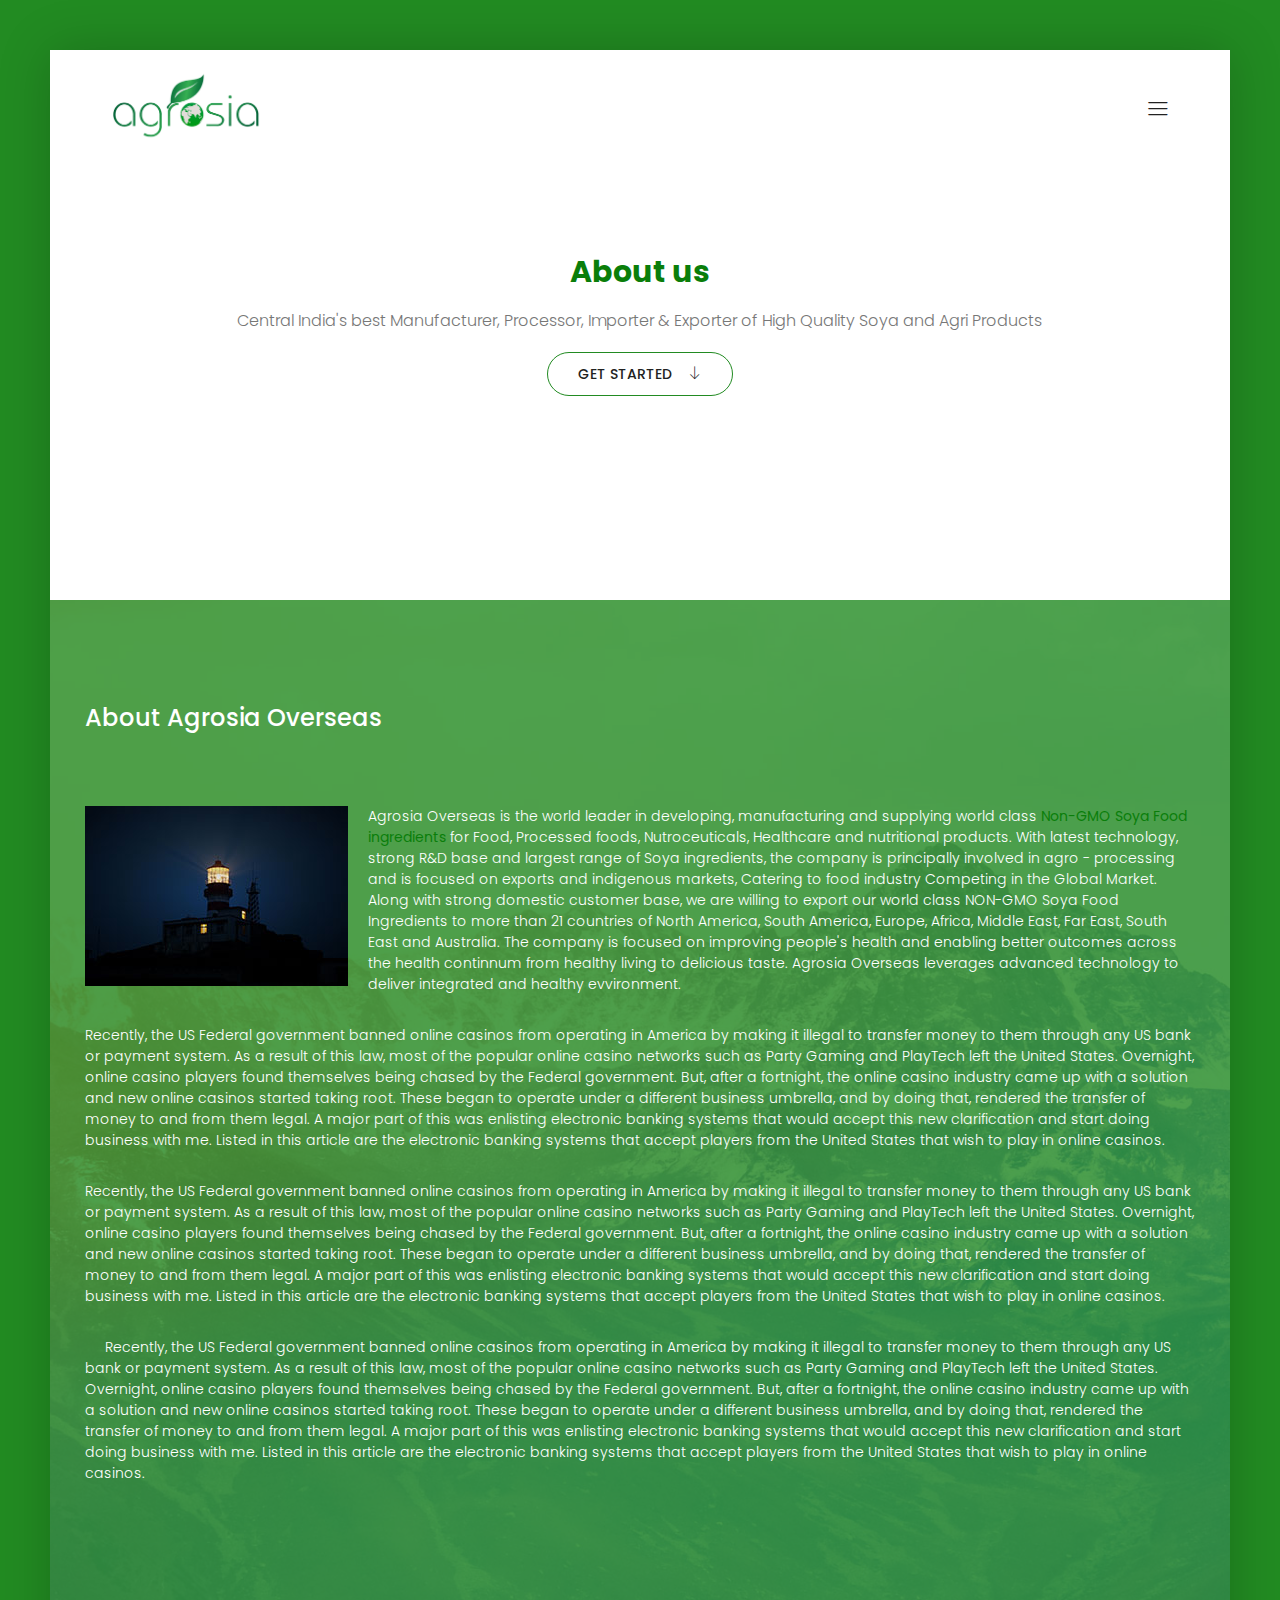
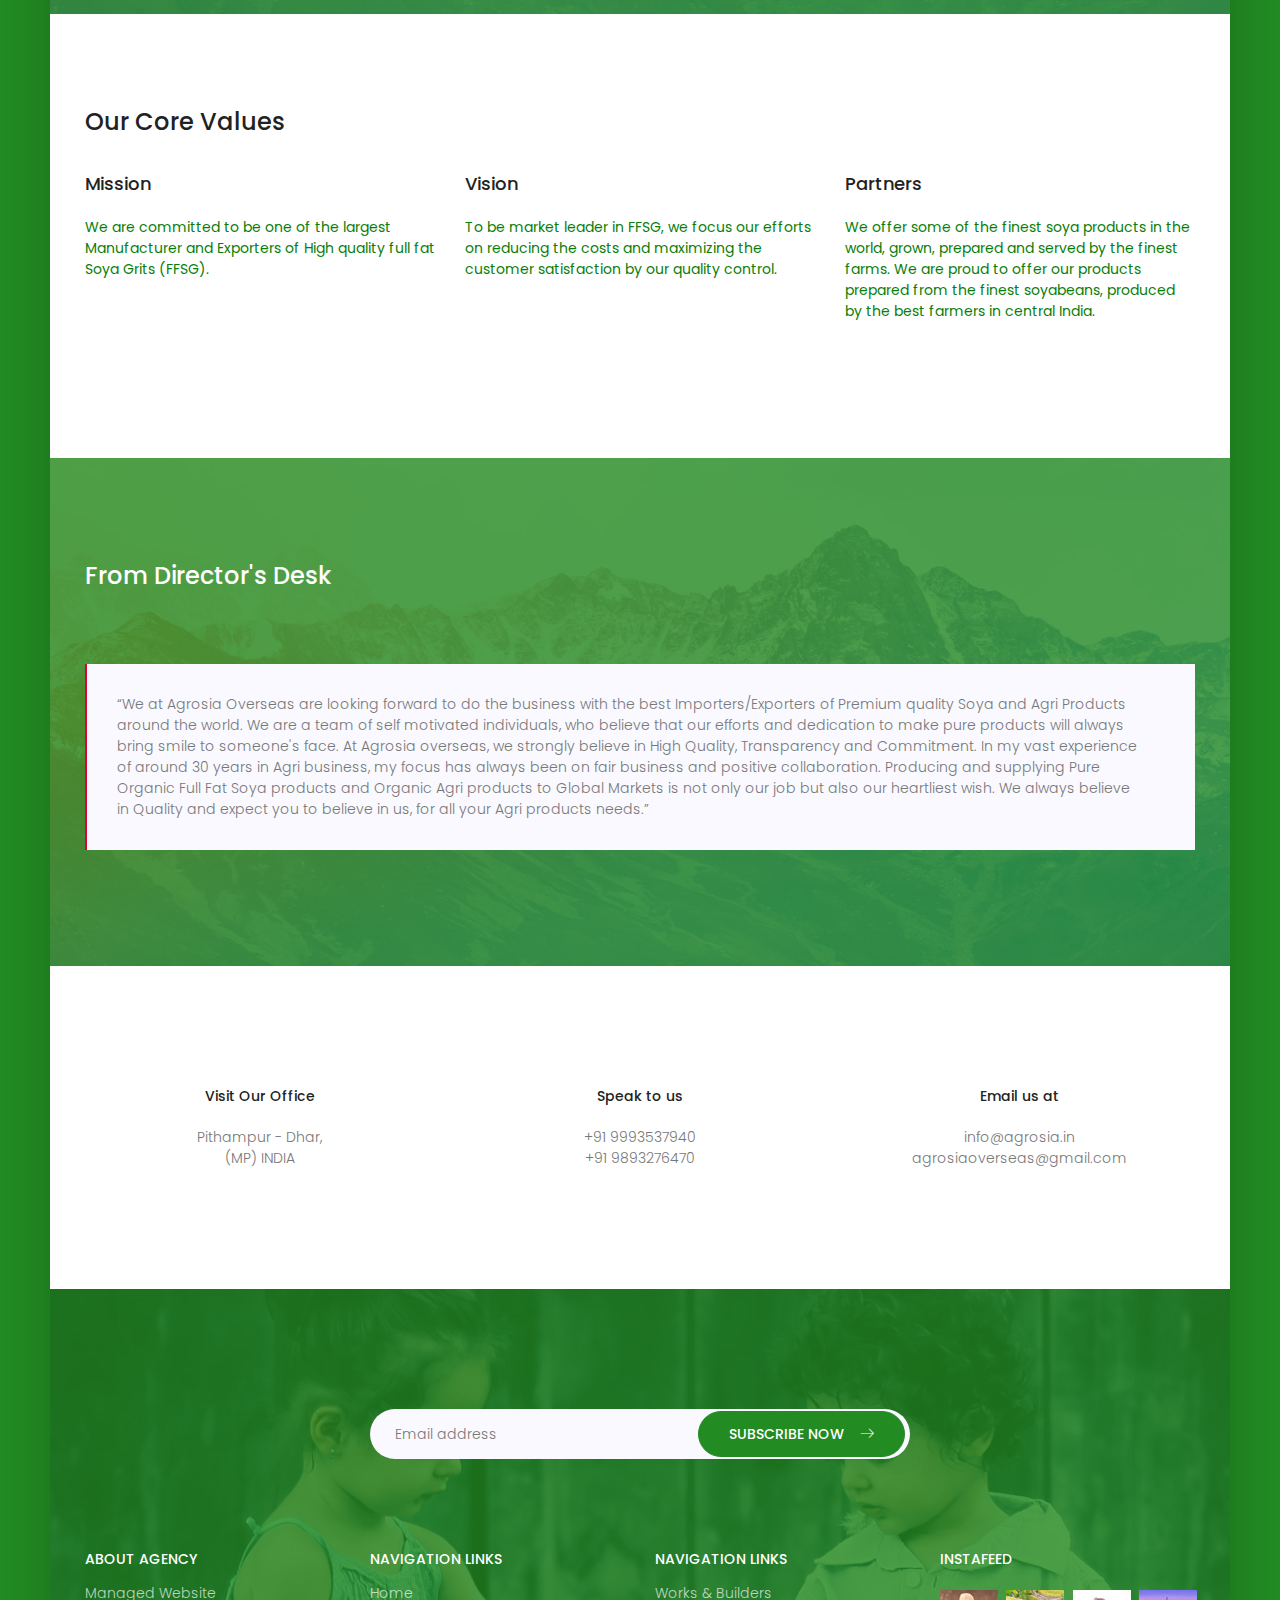
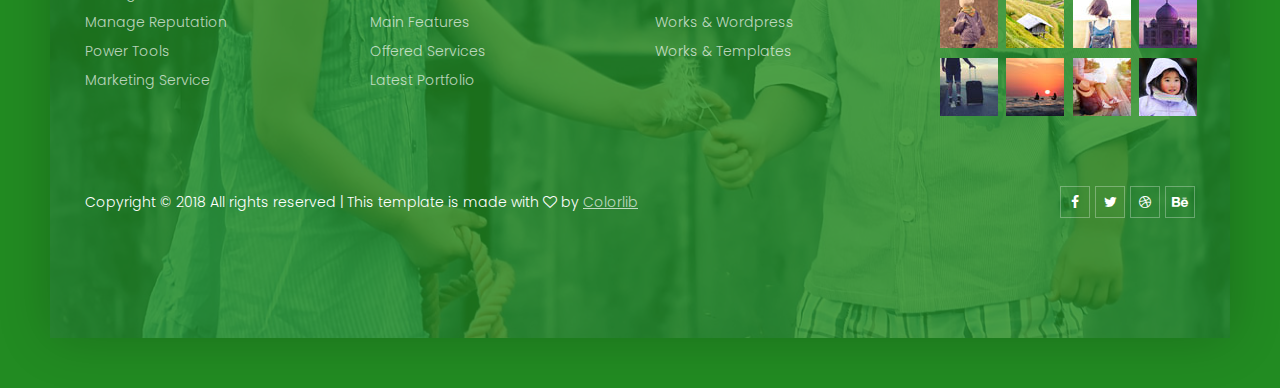
==== commit f2b5fdd9: "updated" ====
--- a/about.html
+++ b/about.html
@@ -1,273 +1,293 @@
 <!DOCTYPE html>
 <html>
+
 <head>
-	<!-- Mobile Specific Meta -->
-	<meta name="viewport" content="width=device-width, initial-scale=1, shrink-to-fit=no">
-	<!-- Favicon-->
-	<link rel="shortcut icon" href="img/fav.png">
-	<!-- Author Meta -->
-	<meta name="author" content="CodePixar">
-	<!-- Meta Description -->
-	<meta name="description" content="">
-	<!-- Meta Keyword -->
-	<meta name="keywords" content="">
-	<!-- meta character set -->
-	<meta charset="UTF-8">
-	<!-- Site Title -->
-	<title>Agrosia Overseas - Organic Soya Products</title>
-
-	<link href="https://fonts.googleapis.com/css?family=Poppins:100,300,500" rel="stylesheet">
-		<!--
+    <!-- Mobile Specific Meta -->
+    <meta name="viewport" content="width=device-width, initial-scale=1, shrink-to-fit=no">
+    <!-- Favicon-->
+    <link rel="shortcut icon" href="img/fav.png">
+    <!-- Author Meta -->
+    <meta name="author" content="CodePixar">
+    <!-- Meta Description -->
+    <meta name="description" content="">
+    <!-- Meta Keyword -->
+    <meta name="keywords" content="">
+    <!-- meta character set -->
+    <meta charset="UTF-8">
+    <!-- Site Title -->
+    <title>Agrosia Overseas - Organic Soya Products</title>
+
+    <link href="https://fonts.googleapis.com/css?family=Poppins:100,300,500" rel="stylesheet">
+    <!--
 		CSS
 		============================================= -->
-		<link rel="stylesheet" href="css/linearicons.css">
-		<link rel="stylesheet" href="css/owl.carousel.css">
-		<link rel="stylesheet" href="css/font-awesome.min.css">
-		<link rel="stylesheet" href="css/nice-select.css">
-		<link rel="stylesheet" href="css/magnific-popup.css">
-		<link rel="stylesheet" href="css/bootstrap.css">
-		<link rel="stylesheet" href="css/main.css">
-	</head>
-	<body class="dup-body">
-		<div class="dup-body-wrap">
-			<!-- Start Header Area -->
-			<header class="default-header">
-				<div class="header-wrap">
-					<div class="header-top d-flex justify-content-between align-items-center">
-						<div class="logo">
-							<a href="index.html"><img src="img/logo/agrosia.png" class="logo" alt=""></a>
-						</div>
-						<div class="main-menubar d-flex align-items-center">
-							<nav class="hide">
-								<a href="index.html">Home</a>
-                                <a href="#">About us</a>
-                                <a href="products.html">Our Products</a>
-                                <a href="certifications.html">Certifications</a>
-								<a href="generic.html">Generic</a>
-								<a href="elements.html">Elements</a>
-							</nav>
-							<div class="menu-bar"><span class="lnr lnr-menu"></span></div>
-						</div>
-					</div>
-				</div>
-			</header>
-		<!-- End Header Area -->
-		<!-- Start Banner Area -->
-		<section class="generic-banner relative">
-			<div class="container">
-				<div class="row height align-items-center justify-content-center">
-					<div class="col-lg-10">
-						<div class="banner-content text-center">
-							<h2><b>About us</b></h2>
-							<p>Central India's best Manufacturer, Processor, Importer & Exporter of High Quality Soya and Agri Products </p>
+    <link rel="stylesheet" href="css/linearicons.css">
+    <link rel="stylesheet" href="css/owl.carousel.css">
+    <link rel="stylesheet" href="css/font-awesome.min.css">
+    <link rel="stylesheet" href="css/nice-select.css">
+    <link rel="stylesheet" href="css/magnific-popup.css">
+    <link rel="stylesheet" href="css/bootstrap.css">
+    <link rel="stylesheet" href="css/main.css">
+    <link rel="stylesheet" href="css/styles.css">
+</head>
+
+<body class="dup-body">
+    <div class="dup-body-wrap">
+        <!-- Start Header Area -->
+        <header class="default-header">
+            <div class="header-wrap">
+                <div class="header-top d-flex justify-content-between align-items-center">
+                    <div class="logo">
+                        <a href="index.html"><img src="img/logo/agrosia.png" class="logo" alt=""></a>
+                    </div>
+                    <div class="main-menubar d-flex align-items-center">
+                        <nav class="hide">
+                            <a href="index.html">Home</a>
+                            <a href="#">About us</a>
+                            <a href="products.html">Our Products</a>
+                            <a href="certifications.html">Certifications</a>
+                            <a href="generic.html">Generic</a>
+                            <a href="elements.html">Elements</a>
+                        </nav>
+                        <div class="menu-bar"><span class="lnr lnr-menu"></span></div>
+                    </div>
+                </div>
+            </div>
+        </header>
+        <!-- End Header Area -->
+        <!-- Start Banner Area -->
+        <section class="generic-banner relative">
+            <div class="container">
+                <div class="row height align-items-center justify-content-center">
+                    <div class="col-lg-10">
+                        <div class="banner-content text-center">
+                            <h2><b>About us</b></h2>
+                            <p>Central India's best Manufacturer, Processor, Importer & Exporter of High Quality Soya and Agri Products </p>
                             <br>
-						</div>
+                        </div>
                         <div class="banner-content text-center">
                             <a href="#desc" class="primary-btn">Get Started<span class="lnr lnr-arrow-down"></span></a>
                         </div>
                     </div>
-				</div>
-			</div>
-		</section>
-		<!-- End Banner Area -->
-		
-		<!-- About Generic Start -->
-		<section class="about-generic-area" id='desc'>
-			<div class="overlay overlay-bg"></div>
-			<div class="container border-top-generic">
-				<h3 class="about-title mb-70 text-white">About Agrosia Overseas</h3>
-				<div class="row">
-					<div class="col-md-12">
-						<div class="img-text">
-							<img src="img/a.jpg" alt="" class="img-fluid float-left mr-20 mb-20">
-							<p class="text-white">Agrosia Overseas is the world leader in developing, manufacturing and supplying world class <b>Non-GMO Soya Food ingredients</b> for Food, Processed foods, Nutroceuticals, Healthcare and nutritional products. With latest technology, strong R&D base and largest range of Soya ingredients, the company is principally involved in agro - processing and is focused on exports and indigenous markets, Catering to food industry Competing in the Global Market. Along with strong domestic customer base, we are willing to export our world class NON-GMO Soya Food Ingredients to more than 21 countries of North America, South America, Europe, Africa, Middle East, Far East, South East and Australia. The company is focused on improving people's health and enabling better outcomes across the health continnum from healthy living to delicious taste. Agrosia Overseas leverages advanced technology to deliver integrated and healthy evvironment.</p>
-						</div>
-					</div>
-					<div class="col-lg-12">
-						<p class="text-white">Recently, the US Federal government banned online casinos from operating in America by making it illegal to transfer money to them through any US bank or payment system. As a result of this law, most of the popular online casino networks such as Party Gaming and PlayTech left the United States. Overnight, online casino players found themselves being chased by the Federal government. But, after a fortnight, the online casino industry came up with a solution and new online casinos started taking root. These began to operate under a different business umbrella, and by doing that, rendered the transfer of money to and from them legal. A major part of this was enlisting electronic banking systems that would accept this new clarification and start doing business with me. Listed in this article are the electronic banking systems that accept players from the United States that wish to play in online casinos.</p>
-					</div>
-					<div class="col-lg-12">
-						<p class="text-white">Recently, the US Federal government banned online casinos from operating in America by making it illegal to transfer money to them through any US bank or payment system. As a result of this law, most of the popular online casino networks such as Party Gaming and PlayTech left the United States. Overnight, online casino players found themselves being chased by the Federal government. But, after a fortnight, the online casino industry came up with a solution and new online casinos started taking root. These began to operate under a different business umbrella, and by doing that, rendered the transfer of money to and from them legal. A major part of this was enlisting electronic banking systems that would accept this new clarification and start doing business with me. Listed in this article are the electronic banking systems that accept players from the United States that wish to play in online casinos.</p>
-					</div>
-					<div class="col-md-12">
-						<div class="img-text">
-							<img src="img/a2.jpg" alt="" class="img-fluid float-left mr-20 mb-20">
-							<p class="text-white">Recently, the US Federal government banned online casinos from operating in America by making it illegal to transfer money to them through any US bank or payment system. As a result of this law, most of the popular online casino networks such as Party Gaming and PlayTech left the United States. Overnight, online casino players found themselves being chased by the Federal government. But, after a fortnight, the online casino industry came up with a solution and new online casinos started taking root. These began to operate under a different business umbrella, and by doing that, rendered the transfer of money to and from them legal. A major part of this was enlisting electronic banking systems that would accept this new clarification and start doing business with me. Listed in this article are the electronic banking systems that accept players from the United States that wish to play in online casinos.</p>
-						</div>
-					</div>
-				</div>
-			</div>
-		</section>
-		<!-- End Generic Start -->
-        
+                </div>
+            </div>
+        </section>
+        <!-- End Banner Area -->
+
+        <!-- About Generic Start -->
+        <section class="about-generic-area" id='desc'>
+            <div class="overlay overlay-bg"></div>
+            <div class="container border-top-generic">
+                <h3 class="about-title mb-70 text-white">About Agrosia Overseas</h3>
+                <div class="row">
+                    <div class="col-md-12">
+                        <div class="img-text">
+                            <img src="img/a.jpg" alt="" class="img-fluid float-left mr-20 mb-20">
+                            <p class="text-white">Agrosia Overseas is the world leader in developing, manufacturing and supplying world class <b>Non-GMO Soya Food ingredients</b> for Food, Processed foods, Nutroceuticals, Healthcare and nutritional products. With latest technology,
+                                strong R&D base and largest range of Soya ingredients, the company is principally involved in agro - processing and is focused on exports and indigenous markets, Catering to food industry Competing in the Global Market.
+                                Along with strong domestic customer base, we are willing to export our world class NON-GMO Soya Food Ingredients to more than 21 countries of North America, South America, Europe, Africa, Middle East, Far East, South East
+                                and Australia. The company is focused on improving people's health and enabling better outcomes across the health continnum from healthy living to delicious taste. Agrosia Overseas leverages advanced technology to deliver
+                                integrated and healthy evvironment.</p>
+                        </div>
+                    </div>
+                    <div class="col-lg-12">
+                        <p class="text-white">Recently, the US Federal government banned online casinos from operating in America by making it illegal to transfer money to them through any US bank or payment system. As a result of this law, most of the popular online casino
+                            networks such as Party Gaming and PlayTech left the United States. Overnight, online casino players found themselves being chased by the Federal government. But, after a fortnight, the online casino industry came up with a
+                            solution and new online casinos started taking root. These began to operate under a different business umbrella, and by doing that, rendered the transfer of money to and from them legal. A major part of this was enlisting electronic
+                            banking systems that would accept this new clarification and start doing business with me. Listed in this article are the electronic banking systems that accept players from the United States that wish to play in online casinos.</p>
+                    </div>
+                    <div class="col-lg-12">
+                        <p class="text-white">Recently, the US Federal government banned online casinos from operating in America by making it illegal to transfer money to them through any US bank or payment system. As a result of this law, most of the popular online casino
+                            networks such as Party Gaming and PlayTech left the United States. Overnight, online casino players found themselves being chased by the Federal government. But, after a fortnight, the online casino industry came up with a
+                            solution and new online casinos started taking root. These began to operate under a different business umbrella, and by doing that, rendered the transfer of money to and from them legal. A major part of this was enlisting electronic
+                            banking systems that would accept this new clarification and start doing business with me. Listed in this article are the electronic banking systems that accept players from the United States that wish to play in online casinos.</p>
+                    </div>
+                    <div class="col-md-12">
+                        <div class="img-text">
+                            <img src="img/a2.jpg" alt="" class="img-fluid float-left mr-20 mb-20">
+                            <p class="text-white">Recently, the US Federal government banned online casinos from operating in America by making it illegal to transfer money to them through any US bank or payment system. As a result of this law, most of the popular online casino
+                                networks such as Party Gaming and PlayTech left the United States. Overnight, online casino players found themselves being chased by the Federal government. But, after a fortnight, the online casino industry came up with
+                                a solution and new online casinos started taking root. These began to operate under a different business umbrella, and by doing that, rendered the transfer of money to and from them legal. A major part of this was enlisting
+                                electronic banking systems that would accept this new clarification and start doing business with me. Listed in this article are the electronic banking systems that accept players from the United States that wish to play
+                                in online casinos.</p>
+                        </div>
+                    </div>
+                </div>
+            </div>
+        </section>
+        <!-- End Generic Start -->
+
         <!-- Start Contact Area -->
-		<section class="contact-area">
-			<div class="container">
+        <section class="contact-area">
+            <div class="container">
                 <h3 class="mb-30">Our Core Values</h3>
-				<div class="row">
-					<div class="col-lg-4 col-md-6">
-						<div class="single-defination">
+                <div class="row">
+                    <div class="col-lg-4 col-md-6">
+                        <div class="single-defination">
                             <h4 class="mb-20">Mission</h4>
                             <p><b>We are committed to be one of the largest Manufacturer and Exporters of High quality full fat Soya Grits (FFSG).</b></p>
                         </div>
-					</div>
-					<div class="col-lg-4 col-md-6">
-						<div class="single-defination">
+                    </div>
+                    <div class="col-lg-4 col-md-6">
+                        <div class="single-defination">
                             <h4 class="mb-20">Vision</h4>
                             <p><b>To be market leader in FFSG, we focus our efforts on reducing the costs and maximizing the customer satisfaction by our quality control.</b></p>
                         </div>
-					</div>
-					<div class="col-lg-4 col-md-6">
-						<div class="single-defination">
+                    </div>
+                    <div class="col-lg-4 col-md-6">
+                        <div class="single-defination">
                             <h4 class="mb-20">Partners</h4>
                             <p><b>We offer some of the finest soya products in the world, grown, prepared and served by the finest farms. We are proud to offer our products prepared from the finest soyabeans, produced by the best farmers in central India.</b></p>
                         </div>
-					</div>
-				</div>
-			</div>
-		</section>
-		<!-- End values Area -->
-            
+                    </div>
+                </div>
+            </div>
+        </section>
+        <!-- End values Area -->
+
         <!-- About quote Start -->
-		<section class="about-generic-area" id='desc'>
-			<div class="overlay overlay-bg"></div>
-			<div class="container border-top-generic">
-				<h3 class="about-title mb-70 text-white">From Director's Desk</h3>
-				<div class="row">
-					<div class="col-md-12">
-						<blockquote class="generic-blockquote">
-                            “We at Agrosia Overseas are looking forward to do the business with the best Importers/Exporters of Premium quality Soya and Agri Products around the world. We are a team of self motivated individuals, who believe that our efforts and dedication to make pure products will always bring smile to someone's face.
-                            At Agrosia overseas, we strongly believe in High Quality, Transparency and Commitment. In my vast experience of around 30 years in Agri business, my focus has always been on fair business and positive collaboration. Producing and supplying Pure Organic Full Fat Soya products and Organic Agri products to Global Markets is not only our job but also our heartliest wish. We always believe in Quality and expect you to believe in us, for all your Agri products needs.”
+        <section class="about-generic-area" id='desc'>
+            <div class="overlay overlay-bg"></div>
+            <div class="container border-top-generic">
+                <h3 class="about-title mb-70 text-white">From Director's Desk</h3>
+                <div class="row">
+                    <div class="col-md-12">
+                        <blockquote class="generic-blockquote">
+                            “We at Agrosia Overseas are looking forward to do the business with the best Importers/Exporters of Premium quality Soya and Agri Products around the world. We are a team of self motivated individuals, who believe that our efforts and dedication to make
+                            pure products will always bring smile to someone's face. At Agrosia overseas, we strongly believe in High Quality, Transparency and Commitment. In my vast experience of around 30 years in Agri business, my focus has always
+                            been on fair business and positive collaboration. Producing and supplying Pure Organic Full Fat Soya products and Organic Agri products to Global Markets is not only our job but also our heartliest wish. We always believe in
+                            Quality and expect you to believe in us, for all your Agri products needs.”
                         </blockquote>
-					</div>
-				</div>
-			</div>
-		</section>
-		<!-- End quote Start -->
-            
-		<!-- Start Contact Area -->
-		<section class="contact-area">
-			<div class="container">
-				<div class="row">
-					<div class="col-lg-4 col-md-6">
-						<div class="single-address text-center">
-							<h6>Visit Our Office</h6>
-							<p>Pithampur - Dhar,<br>(MP) INDIA</p>
-						</div>
-					</div>
-					<div class="col-lg-4 col-md-6">
-						<div class="single-address text-center">
-							<h6>Speak to us</h6>
-							<p><a href="tel:+91 9993537940">+91 9993537940</a> <br><a href="tel:+91 9893276470">+91 9893276470</a></p>
-						</div>
-					</div>
-					<div class="col-lg-4 col-md-6">
-						<div class="single-address text-center">
-							<h6>Email us at</h6>
-							<p><a href="mailto:info@agrosia.in">info@agrosia.in</a> <br>
-								<a href="mailto:agrosiaoverseas@gmail.com">agrosiaoverseas@gmail.com</a> <br>
-						</div>
-					</div>
-				</div>
-			</div>
-		</section>
-		<!-- End Contact Area -->
-
-		<!-- Start Subscription Area -->
-
-		<!-- End Subscription Area -->
-
-		<!-- Strat Footer Area -->
-		<footer class="section-gap footer-widget-area">
-			<div class="overlay overlay-bg"></div>
-			<div class="container">
-				<div class="subscription-area">
-					<div class="row justify-content-center">
-						<div class="col-lg-6">
-							<div id="mc_embed_signup">
-								<form target="_blank" novalidate action="https://spondonit.us12.list-manage.com/subscribe/post?u=1462626880ade1ac87bd9c93a&id=92a4423d01" method="get" class="subscription relative">
-									<input type="email" name="EMAIL" placeholder="Email address" onfocus="this.placeholder = ''" onblur="this.placeholder = 'Email address'" required>
-									<div style="position: absolute; left: -5000px;">
-										<input type="text" name="b_36c4fd991d266f23781ded980_aefe40901a" tabindex="-1" value="">
-									</div>
-									<button class="primary-btn">Subscribe now<span class="lnr lnr-arrow-right"></span></button>
-									<div class="info"></div>
-								</form>
-							</div>
-						</div>
-					</div>
-				</div>
-				<div class="row">
-					<div class="col-lg-3 col-sm-6">
-						<div class="single-footer-widget">
-							<h6 class="text-white text-uppercase mb-20">About Agency</h6>
-							<ul class="footer-nav">
-								<li><a href="#">Managed Website</a></li>
-								<li><a href="#">Manage Reputation</a></li>
-								<li><a href="#">Power Tools</a></li>
-								<li><a href="#">Marketing Service</a></li>
-							</ul>
-						</div>
-					</div>
-					<div class="col-lg-3 col-sm-6">
-						<div class="single-footer-widget">
-							<h6 class="text-white text-uppercase mb-20">Navigation Links</h6>
-							<ul class="footer-nav">
-								<li><a href="#">Home</a></li>
-								<li><a href="#">Main Features</a></li>
-								<li><a href="#">Offered Services</a></li>
-								<li><a href="#">Latest Portfolio</a></li>
-							</ul>
-						</div>
-					</div>
-					<div class="col-lg-3 col-sm-6">
-						<div class="single-footer-widget">
-							<h6 class="text-white text-uppercase mb-20">Navigation Links</h6>
-							<ul class="footer-nav">
-								<li><a href="#">Works & Builders</a></li>
-								<li><a href="#">Works & Wordpress</a></li>
-								<li><a href="#">Works & Templates</a></li>
-							</ul>
-						</div>
-					</div>
-
-					<div class="col-lg-3 col-sm-6">
-						<div class="single-footer-widget">
-							<h6 class="text-white text-uppercase mb-20">Instafeed</h6>
-							<ul class="instafeed d-flex flex-wrap">
-								<li><img src="img/i1.jpg" alt=""></li>
-								<li><img src="img/i2.jpg" alt=""></li>
-								<li><img src="img/i3.jpg" alt=""></li>
-								<li><img src="img/i4.jpg" alt=""></li>
-								<li><img src="img/i5.jpg" alt=""></li>
-								<li><img src="img/i6.jpg" alt=""></li>
-								<li><img src="img/i7.jpg" alt=""></li>
-								<li><img src="img/i8.jpg" alt=""></li>
-							</ul>
-						</div>
-					</div>
-				</div>
-				<div class="footer-bottom d-flex justify-content-between align-items-center flex-wrap">
-					<p class="footer-text m-0">Copyright &copy; 2018 All rights reserved   |   This template is made with <i class="fa fa-heart-o" aria-hidden="true"></i> by <a href="https://colorlib.com/">Colorlib</a></p>
-					<div class="footer-social d-flex align-items-center">
-						<a href="#"><i class="fa fa-facebook"></i></a>
-						<a href="#"><i class="fa fa-twitter"></i></a>
-						<a href="#"><i class="fa fa-dribbble"></i></a>
-						<a href="#"><i class="fa fa-behance"></i></a>
-					</div>
-				</div>
-			</div>
-		</footer>
-		<!-- End Footer Area -->
-		</div>
-
-		<script src="js/vendor/jquery-2.2.4.min.js"></script>
-		<script src="https://cdnjs.cloudflare.com/ajax/libs/popper.js/1.11.0/umd/popper.min.js" integrity="sha384-b/U6ypiBEHpOf/4+1nzFpr53nxSS+GLCkfwBdFNTxtclqqenISfwAzpKaMNFNmj4" crossorigin="anonymous"></script>
-		<script src="js/vendor/bootstrap.min.js"></script>
-		<script src="js/jquery.ajaxchimp.min.js"></script>
-		<script src="js/owl.carousel.min.js"></script>
-		<script src="js/jquery.nice-select.min.js"></script>
-		<script src="js/jquery.magnific-popup.min.js"></script>
-		<script src="js/main.js"></script>
-	</body>
-</html>
+                    </div>
+                </div>
+            </div>
+        </section>
+        <!-- End quote Start -->
+
+        <!-- Start Contact Area -->
+        <section class="contact-area">
+            <div class="container">
+                <div class="row">
+                    <div class="col-lg-4 col-md-6">
+                        <div class="single-address text-center">
+                            <h6>Visit Our Office</h6>
+                            <p>Pithampur - Dhar,<br>(MP) INDIA</p>
+                        </div>
+                    </div>
+                    <div class="col-lg-4 col-md-6">
+                        <div class="single-address text-center">
+                            <h6>Speak to us</h6>
+                            <p><a href="tel:+91 9993537940">+91 9993537940</a> <br><a href="tel:+91 9893276470">+91 9893276470</a></p>
+                        </div>
+                    </div>
+                    <div class="col-lg-4 col-md-6">
+                        <div class="single-address text-center">
+                            <h6>Email us at</h6>
+                            <p><a href="mailto:info@agrosia.in">info@agrosia.in</a> <br>
+                                <a href="mailto:agrosiaoverseas@gmail.com">agrosiaoverseas@gmail.com</a> <br>
+                        </div>
+                    </div>
+                </div>
+            </div>
+        </section>
+        <!-- End Contact Area -->
+
+        <!-- Start Subscription Area -->
+
+        <!-- End Subscription Area -->
+
+        <!-- Strat Footer Area -->
+        <footer class="section-gap footer-widget-area">
+            <div class="overlay overlay-bg"></div>
+            <div class="container">
+                <div class="subscription-area">
+                    <div class="row justify-content-center">
+                        <div class="col-lg-6">
+                            <div id="mc_embed_signup">
+                                <form target="_blank" novalidate action="https://spondonit.us12.list-manage.com/subscribe/post?u=1462626880ade1ac87bd9c93a&id=92a4423d01" method="get" class="subscription relative">
+                                    <input type="email" name="EMAIL" placeholder="Email address" onfocus="this.placeholder = ''" onblur="this.placeholder = 'Email address'" required>
+                                    <div style="position: absolute; left: -5000px;">
+                                        <input type="text" name="b_36c4fd991d266f23781ded980_aefe40901a" tabindex="-1" value="">
+                                    </div>
+                                    <button class="primary-btn">Subscribe now<span class="lnr lnr-arrow-right"></span></button>
+                                    <div class="info"></div>
+                                </form>
+                            </div>
+                        </div>
+                    </div>
+                </div>
+                <div class="row">
+                    <div class="col-lg-3 col-sm-6">
+                        <div class="single-footer-widget">
+                            <h6 class="text-white text-uppercase mb-20">About Agency</h6>
+                            <ul class="footer-nav">
+                                <li><a href="#">Managed Website</a></li>
+                                <li><a href="#">Manage Reputation</a></li>
+                                <li><a href="#">Power Tools</a></li>
+                                <li><a href="#">Marketing Service</a></li>
+                            </ul>
+                        </div>
+                    </div>
+                    <div class="col-lg-3 col-sm-6">
+                        <div class="single-footer-widget">
+                            <h6 class="text-white text-uppercase mb-20">Navigation Links</h6>
+                            <ul class="footer-nav">
+                                <li><a href="#">Home</a></li>
+                                <li><a href="#">Main Features</a></li>
+                                <li><a href="#">Offered Services</a></li>
+                                <li><a href="#">Latest Portfolio</a></li>
+                            </ul>
+                        </div>
+                    </div>
+                    <div class="col-lg-3 col-sm-6">
+                        <div class="single-footer-widget">
+                            <h6 class="text-white text-uppercase mb-20">Navigation Links</h6>
+                            <ul class="footer-nav">
+                                <li><a href="#">Works & Builders</a></li>
+                                <li><a href="#">Works & Wordpress</a></li>
+                                <li><a href="#">Works & Templates</a></li>
+                            </ul>
+                        </div>
+                    </div>
+
+                    <div class="col-lg-3 col-sm-6">
+                        <div class="single-footer-widget">
+                            <h6 class="text-white text-uppercase mb-20">Instafeed</h6>
+                            <ul class="instafeed d-flex flex-wrap">
+                                <li><img src="img/i1.jpg" alt=""></li>
+                                <li><img src="img/i2.jpg" alt=""></li>
+                                <li><img src="img/i3.jpg" alt=""></li>
+                                <li><img src="img/i4.jpg" alt=""></li>
+                                <li><img src="img/i5.jpg" alt=""></li>
+                                <li><img src="img/i6.jpg" alt=""></li>
+                                <li><img src="img/i7.jpg" alt=""></li>
+                                <li><img src="img/i8.jpg" alt=""></li>
+                            </ul>
+                        </div>
+                    </div>
+                </div>
+                <div class="footer-bottom d-flex justify-content-between align-items-center flex-wrap">
+                    <p class="footer-text m-0">Copyright &copy; 2018 All rights reserved | This template is made with <i class="fa fa-heart-o" aria-hidden="true"></i> by <a href="https://colorlib.com/">Colorlib</a></p>
+                    <div class="footer-social d-flex align-items-center">
+                        <a href="#"><i class="fa fa-facebook"></i></a>
+                        <a href="#"><i class="fa fa-twitter"></i></a>
+                        <a href="#"><i class="fa fa-dribbble"></i></a>
+                        <a href="#"><i class="fa fa-behance"></i></a>
+                    </div>
+                </div>
+            </div>
+        </footer>
+        <!-- End Footer Area -->
+    </div>
+
+    <script src="js/vendor/jquery-2.2.4.min.js"></script>
+    <script src="https://cdnjs.cloudflare.com/ajax/libs/popper.js/1.11.0/umd/popper.min.js" integrity="sha384-b/U6ypiBEHpOf/4+1nzFpr53nxSS+GLCkfwBdFNTxtclqqenISfwAzpKaMNFNmj4" crossorigin="anonymous"></script>
+    <script src="js/vendor/bootstrap.min.js"></script>
+    <script src="js/jquery.ajaxchimp.min.js"></script>
+    <script src="js/owl.carousel.min.js"></script>
+    <script src="js/jquery.nice-select.min.js"></script>
+    <script src="js/jquery.magnific-popup.min.js"></script>
+    <script src="js/main.js"></script>
+</body>
+
+</html>--- a/css/styles.css
+++ b/css/styles.css
@@ -0,0 +1,44 @@
+.accordion {
+    margin-top: 2rem;
+    width: 45em;
+    box-shadow: 1px 1px 3px grey;
+}
+
+.accordion-heading {
+    margin: 0;
+    border-bottom: 1px solid;
+    padding: 1rem;
+    background-color: white;
+    color: darkslategrey;
+    font-weight: 400;
+    transition: all 0.4s ease-in-out;
+}
+
+.accordion-active,
+.accordion-heading:hover {
+    background-color: forestgreen;
+    color: white;
+    font-weight: 600;
+}
+
+.accordion-content {
+    padding: 2rem;
+    display: none;
+    overflow-y: hidden;
+    color: black;
+    max-height: 0;
+    transition: display 0.4s ease-in-out;
+    transition: max-height 0.2s ease-in-out;
+}
+
+.accordion-content ul {
+    padding: 0 1rem;
+}
+
+.accordion-content ul hr {
+    margin: 0.3rem 0;
+}
+
+b {
+    color: rgb(10, 126, 10);
+}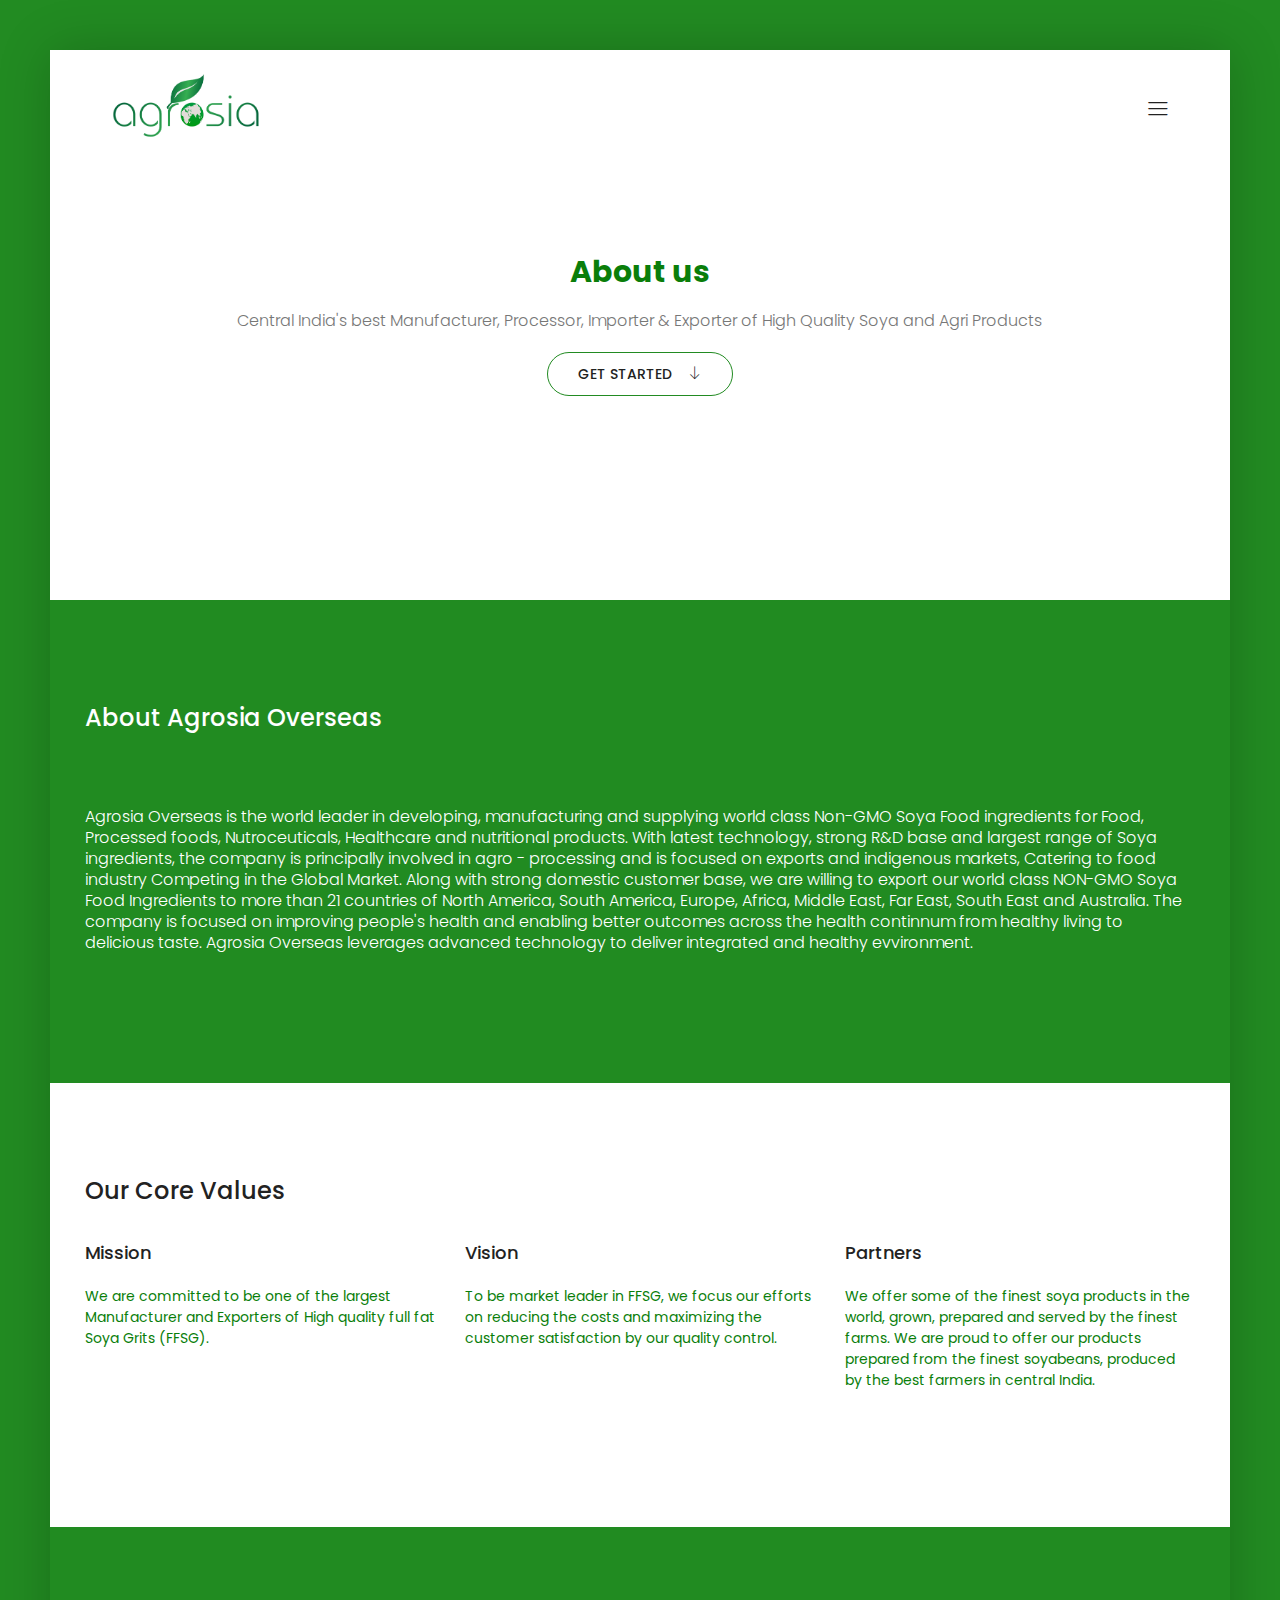
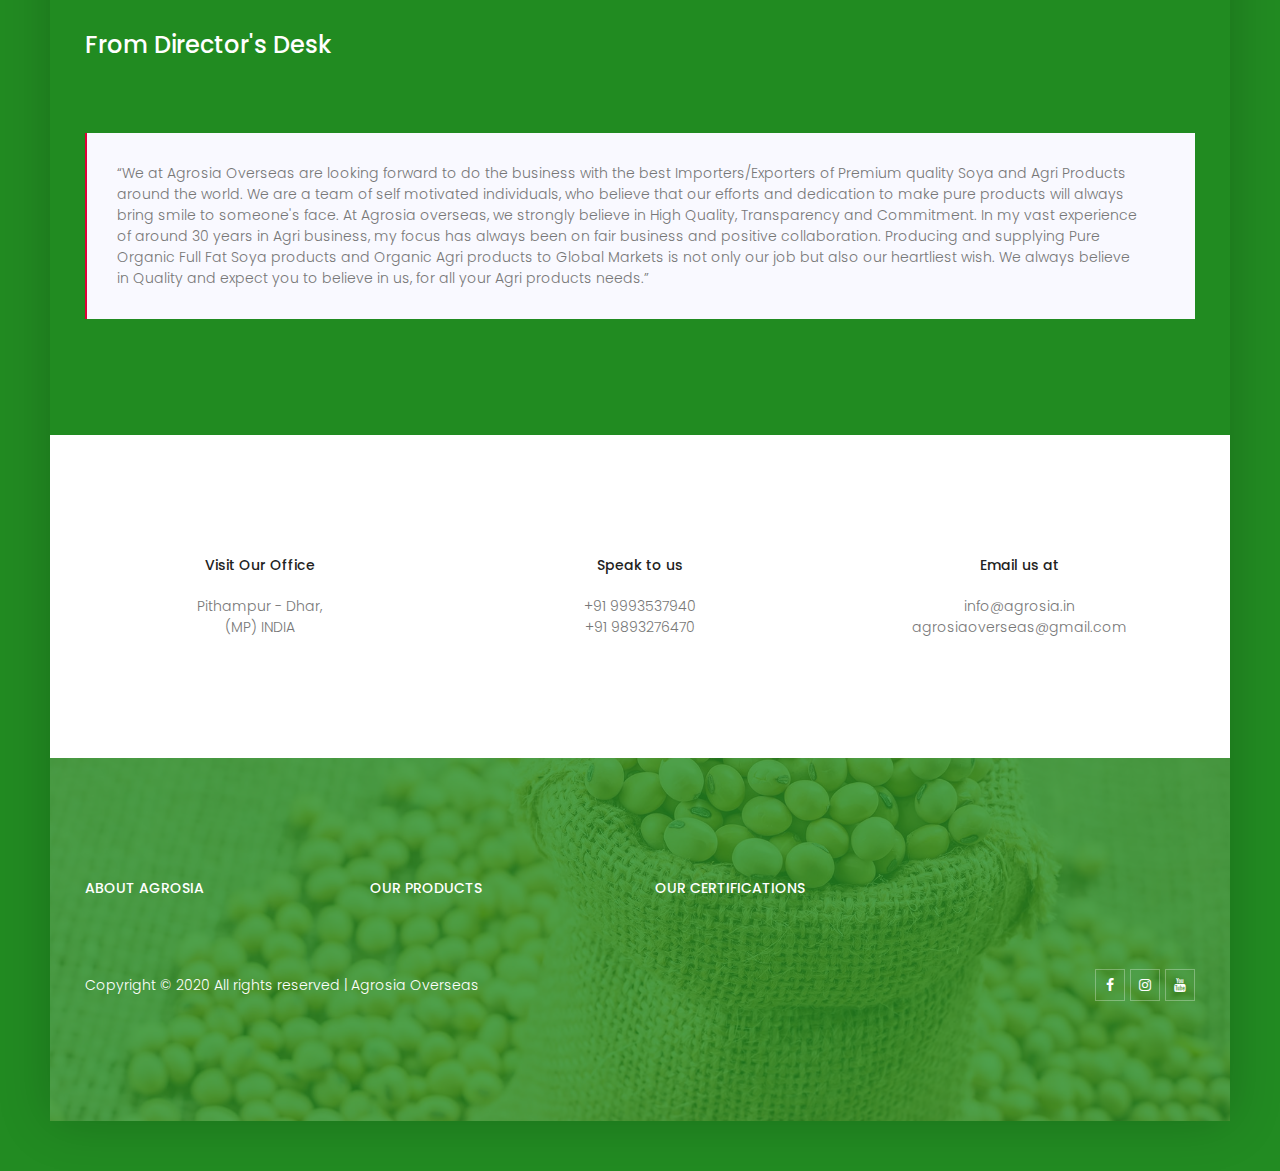
==== commit 9d260a64: "Updating My Changes" ====
--- a/about.html
+++ b/about.html
@@ -46,8 +46,6 @@
                             <a href="#">About us</a>
                             <a href="products.html">Our Products</a>
                             <a href="certifications.html">Certifications</a>
-                            <a href="generic.html">Generic</a>
-                            <a href="elements.html">Elements</a>
                         </nav>
                         <div class="menu-bar"><span class="lnr lnr-menu"></span></div>
                     </div>
@@ -75,41 +73,19 @@
         <!-- End Banner Area -->
 
         <!-- About Generic Start -->
-        <section class="about-generic-area" id='desc'>
+        <section class="about-generic-area">
             <div class="overlay overlay-bg"></div>
-            <div class="container border-top-generic">
+            <div class="container border-top-generic" id='desc'>
                 <h3 class="about-title mb-70 text-white">About Agrosia Overseas</h3>
                 <div class="row">
                     <div class="col-md-12">
                         <div class="img-text">
-                            <img src="img/a.jpg" alt="" class="img-fluid float-left mr-20 mb-20">
-                            <p class="text-white">Agrosia Overseas is the world leader in developing, manufacturing and supplying world class <b>Non-GMO Soya Food ingredients</b> for Food, Processed foods, Nutroceuticals, Healthcare and nutritional products. With latest technology,
+                            <!-- <img src="img/a.jpg" alt="" class="img-fluid float-left mr-20 mb-20"> -->
+                            <p class="text-white" style="font-size: medium;">Agrosia Overseas is the world leader in developing, manufacturing and supplying world class Non-GMO Soya Food ingredients for Food, Processed foods, Nutroceuticals, Healthcare and nutritional products. With latest technology,
                                 strong R&D base and largest range of Soya ingredients, the company is principally involved in agro - processing and is focused on exports and indigenous markets, Catering to food industry Competing in the Global Market.
                                 Along with strong domestic customer base, we are willing to export our world class NON-GMO Soya Food Ingredients to more than 21 countries of North America, South America, Europe, Africa, Middle East, Far East, South East
                                 and Australia. The company is focused on improving people's health and enabling better outcomes across the health continnum from healthy living to delicious taste. Agrosia Overseas leverages advanced technology to deliver
                                 integrated and healthy evvironment.</p>
-                        </div>
-                    </div>
-                    <div class="col-lg-12">
-                        <p class="text-white">Recently, the US Federal government banned online casinos from operating in America by making it illegal to transfer money to them through any US bank or payment system. As a result of this law, most of the popular online casino
-                            networks such as Party Gaming and PlayTech left the United States. Overnight, online casino players found themselves being chased by the Federal government. But, after a fortnight, the online casino industry came up with a
-                            solution and new online casinos started taking root. These began to operate under a different business umbrella, and by doing that, rendered the transfer of money to and from them legal. A major part of this was enlisting electronic
-                            banking systems that would accept this new clarification and start doing business with me. Listed in this article are the electronic banking systems that accept players from the United States that wish to play in online casinos.</p>
-                    </div>
-                    <div class="col-lg-12">
-                        <p class="text-white">Recently, the US Federal government banned online casinos from operating in America by making it illegal to transfer money to them through any US bank or payment system. As a result of this law, most of the popular online casino
-                            networks such as Party Gaming and PlayTech left the United States. Overnight, online casino players found themselves being chased by the Federal government. But, after a fortnight, the online casino industry came up with a
-                            solution and new online casinos started taking root. These began to operate under a different business umbrella, and by doing that, rendered the transfer of money to and from them legal. A major part of this was enlisting electronic
-                            banking systems that would accept this new clarification and start doing business with me. Listed in this article are the electronic banking systems that accept players from the United States that wish to play in online casinos.</p>
-                    </div>
-                    <div class="col-md-12">
-                        <div class="img-text">
-                            <img src="img/a2.jpg" alt="" class="img-fluid float-left mr-20 mb-20">
-                            <p class="text-white">Recently, the US Federal government banned online casinos from operating in America by making it illegal to transfer money to them through any US bank or payment system. As a result of this law, most of the popular online casino
-                                networks such as Party Gaming and PlayTech left the United States. Overnight, online casino players found themselves being chased by the Federal government. But, after a fortnight, the online casino industry came up with
-                                a solution and new online casinos started taking root. These began to operate under a different business umbrella, and by doing that, rendered the transfer of money to and from them legal. A major part of this was enlisting
-                                electronic banking systems that would accept this new clarification and start doing business with me. Listed in this article are the electronic banking systems that accept players from the United States that wish to play
-                                in online casinos.</p>
                         </div>
                     </div>
                 </div>
@@ -197,86 +173,86 @@
         <!-- End Subscription Area -->
 
         <!-- Strat Footer Area -->
-        <footer class="section-gap footer-widget-area">
-            <div class="overlay overlay-bg"></div>
-            <div class="container">
-                <div class="subscription-area">
-                    <div class="row justify-content-center">
-                        <div class="col-lg-6">
-                            <div id="mc_embed_signup">
-                                <form target="_blank" novalidate action="https://spondonit.us12.list-manage.com/subscribe/post?u=1462626880ade1ac87bd9c93a&id=92a4423d01" method="get" class="subscription relative">
-                                    <input type="email" name="EMAIL" placeholder="Email address" onfocus="this.placeholder = ''" onblur="this.placeholder = 'Email address'" required>
-                                    <div style="position: absolute; left: -5000px;">
-                                        <input type="text" name="b_36c4fd991d266f23781ded980_aefe40901a" tabindex="-1" value="">
-                                    </div>
-                                    <button class="primary-btn">Subscribe now<span class="lnr lnr-arrow-right"></span></button>
-                                    <div class="info"></div>
-                                </form>
-                            </div>
-                        </div>
-                    </div>
-                </div>
-                <div class="row">
-                    <div class="col-lg-3 col-sm-6">
-                        <div class="single-footer-widget">
-                            <h6 class="text-white text-uppercase mb-20">About Agency</h6>
-                            <ul class="footer-nav">
-                                <li><a href="#">Managed Website</a></li>
-                                <li><a href="#">Manage Reputation</a></li>
-                                <li><a href="#">Power Tools</a></li>
-                                <li><a href="#">Marketing Service</a></li>
-                            </ul>
-                        </div>
-                    </div>
-                    <div class="col-lg-3 col-sm-6">
-                        <div class="single-footer-widget">
-                            <h6 class="text-white text-uppercase mb-20">Navigation Links</h6>
-                            <ul class="footer-nav">
-                                <li><a href="#">Home</a></li>
-                                <li><a href="#">Main Features</a></li>
-                                <li><a href="#">Offered Services</a></li>
-                                <li><a href="#">Latest Portfolio</a></li>
-                            </ul>
-                        </div>
-                    </div>
-                    <div class="col-lg-3 col-sm-6">
-                        <div class="single-footer-widget">
-                            <h6 class="text-white text-uppercase mb-20">Navigation Links</h6>
-                            <ul class="footer-nav">
-                                <li><a href="#">Works & Builders</a></li>
-                                <li><a href="#">Works & Wordpress</a></li>
-                                <li><a href="#">Works & Templates</a></li>
-                            </ul>
-                        </div>
-                    </div>
-
-                    <div class="col-lg-3 col-sm-6">
-                        <div class="single-footer-widget">
-                            <h6 class="text-white text-uppercase mb-20">Instafeed</h6>
-                            <ul class="instafeed d-flex flex-wrap">
-                                <li><img src="img/i1.jpg" alt=""></li>
-                                <li><img src="img/i2.jpg" alt=""></li>
-                                <li><img src="img/i3.jpg" alt=""></li>
-                                <li><img src="img/i4.jpg" alt=""></li>
-                                <li><img src="img/i5.jpg" alt=""></li>
-                                <li><img src="img/i6.jpg" alt=""></li>
-                                <li><img src="img/i7.jpg" alt=""></li>
-                                <li><img src="img/i8.jpg" alt=""></li>
-                            </ul>
-                        </div>
-                    </div>
-                </div>
-                <div class="footer-bottom d-flex justify-content-between align-items-center flex-wrap">
-                    <p class="footer-text m-0">Copyright &copy; 2018 All rights reserved | This template is made with <i class="fa fa-heart-o" aria-hidden="true"></i> by <a href="https://colorlib.com/">Colorlib</a></p>
-                    <div class="footer-social d-flex align-items-center">
-                        <a href="#"><i class="fa fa-facebook"></i></a>
-                        <a href="#"><i class="fa fa-twitter"></i></a>
-                        <a href="#"><i class="fa fa-dribbble"></i></a>
-                        <a href="#"><i class="fa fa-behance"></i></a>
-                    </div>
-                </div>
-            </div>
-        </footer>
+        <!-- Strat Footer Area -->
+    <footer class="section-gap footer-widget-area">
+        <div class="overlay overlay-bg"></div>
+        <div class="container">
+            <!-- <div class="subscription-area">
+                <div class="row justify-content-center">
+                    <div class="col-lg-6">
+                        <div id="mc_embed_signup">
+                            <form target="_blank" novalidate onclick="sendEmail()" method="get" class="subscription relative">
+                                <input type="email" name="EMAIL" placeholder="Email address" onfocus="this.placeholder = ''" onblur="this.placeholder = 'Email address'" required>
+                                <div style="position: absolute; left: -5000px;">
+                                    <input type="text" name="b_36c4fd991d266f23781ded980_aefe40901a" tabindex="-1" value="">
+                                </div>
+                                <button class="primary-btn">Subscribe now<span class="lnr lnr-arrow-right"></span></button>
+                                <div class="info"></div>
+                            </form>
+                        </div>
+                    </div>
+                </div>
+            </div> -->
+            <div class="row">
+                <div class="col-lg-3 col-sm-6">
+                    <div class="single-footer-widget">
+                        <h6 class="text-white text-uppercase mb-20"><a style="color: white;" href='about.html'>About Agrosia</a></h6>
+                        <!-- <ul class="footer-nav">
+                            <li><a href="#">Managed Website</a></li>
+                            <li><a href="#">Manage Reputation</a></li>
+                            <li><a href="#">Power Tools</a></li>
+                            <li><a href="#">Marketing Service</a></li>
+                        </ul> -->
+                    </div>
+                </div>
+                <div class="col-lg-3 col-sm-6">
+                    <div class="single-footer-widget">
+                        <h6 class="text-white text-uppercase mb-20"><a style="color: white;" href="products.html">Our Products</a></h6>
+                        <!-- <ul class="footer-nav">
+                            <li><a href="#">Home</a></li>
+                            <li><a href="#">Main Features</a></li>
+                            <li><a href="#">Offered Services</a></li>
+                            <li><a href="#">Latest Portfolio</a></li>
+                        </ul> -->
+                    </div>
+                </div>
+                <div class="col-lg-3 col-sm-6">
+                    <div class="single-footer-widget">
+                        <h6 class="text-white text-uppercase mb-20"><a style="color: white;" href="certifications.html">Our Certifications</a></h6>
+                        <!-- <ul class="footer-nav">
+                            <li><a href="#">Works & Builders</a></li>
+                            <li><a href="#">Works & Wordpress</a></li>
+                            <li><a href="#">Works & Templates</a></li>
+                        </ul> -->
+                    </div>
+                </div>
+
+                <!-- <div class="col-lg-3 col-sm-6">
+                    <div class="single-footer-widget">
+                        <h6 class="text-white text-uppercase mb-20">Instafeed</h6>
+                        <ul class="instafeed d-flex flex-wrap">
+                            <li><img src="img/i1.jpg" alt=""></li>
+                            <li><img src="img/i2.jpg" alt=""></li>
+                            <li><img src="img/i3.jpg" alt=""></li>
+                            <li><img src="img/i4.jpg" alt=""></li>
+                            <li><img src="img/i5.jpg" alt=""></li>
+                            <li><img src="img/i6.jpg" alt=""></li>
+                            <li><img src="img/i7.jpg" alt=""></li>
+                            <li><img src="img/i8.jpg" alt=""></li>
+                        </ul>
+                    </div>
+                </div> -->
+            </div>
+            <div class="footer-bottom d-flex justify-content-between align-items-center flex-wrap">
+                <p class="footer-text m-0">Copyright &copy; 2020 All rights reserved | Agrosia Overseas</p>
+                <div class="footer-social d-flex align-items-center">
+                    <a href="https://www.facebook.com/agrosiaoverseas/"><i class="fa fa-facebook"></i></a>
+                    <a href="https://www.instagram.com/agrosiaoverseas"><i class="fa fa-instagram"></i></a>
+                    <a href="https://www.youtube.com/channel/UC2Hgl95xZ7G--HFvJ2TX2iQ"><i class="fa fa-youtube"></i></a>
+                </div>
+            </div>
+        </div>
+    </footer>
         <!-- End Footer Area -->
     </div>
 
--- a/css/main.css
+++ b/css/main.css
@@ -2342,7 +2342,7 @@
 
 .video-area {
     position: relative;
-    background: url(../img/logo/agrosia.png) no-repeat center center/cover;
+    background: url(../img/logo/agrosia-1.png) no-repeat center center/cover;
 }
 
 .video-area .overlay-bg {
@@ -2554,7 +2554,7 @@
 
 .footer-widget-area {
     position: relative;
-    background: url(../img/f-bg.jpg) no-repeat center center/cover;
+    background: url(../img/soyabean/g3.jpg) no-repeat center center/cover;
 }
 
 .footer-widget-area .overlay-bg {
@@ -2658,7 +2658,7 @@
 
 .about-generic-area {
     position: relative;
-    background: url(../img/g-bg.jpg) no-repeat center center/cover;
+    background: url(../img/soyabean/StraightSoybeans.jpg) no-repeat center center/cover;
 }
 
 .about-generic-area .overlay-bg {
@@ -2725,4 +2725,34 @@
 .achivement-area .single-achivement-dark {
     margin-top: 30px;
     text-align: center;
+}
+
+.single-achivement {
+    display: inline;
+}
+
+.single-achivement .img-top {
+    display: none;
+    top: 0;
+    left: 0;
+    z-index: 99;
+}
+.single-achivement:hover .img-top {
+    display: inline;
+    top: 0;
+    left: 0;
+    z-index: 99;
+}
+
+.single-achivement .img-back {
+    display: inline;
+    top: 0;
+    left: 0;
+    z-index: 99;
+}
+.single-achivement:hover .img-back {
+    display: none;
+    top: 0;
+    left: 0;
+    z-index: 99;
 }